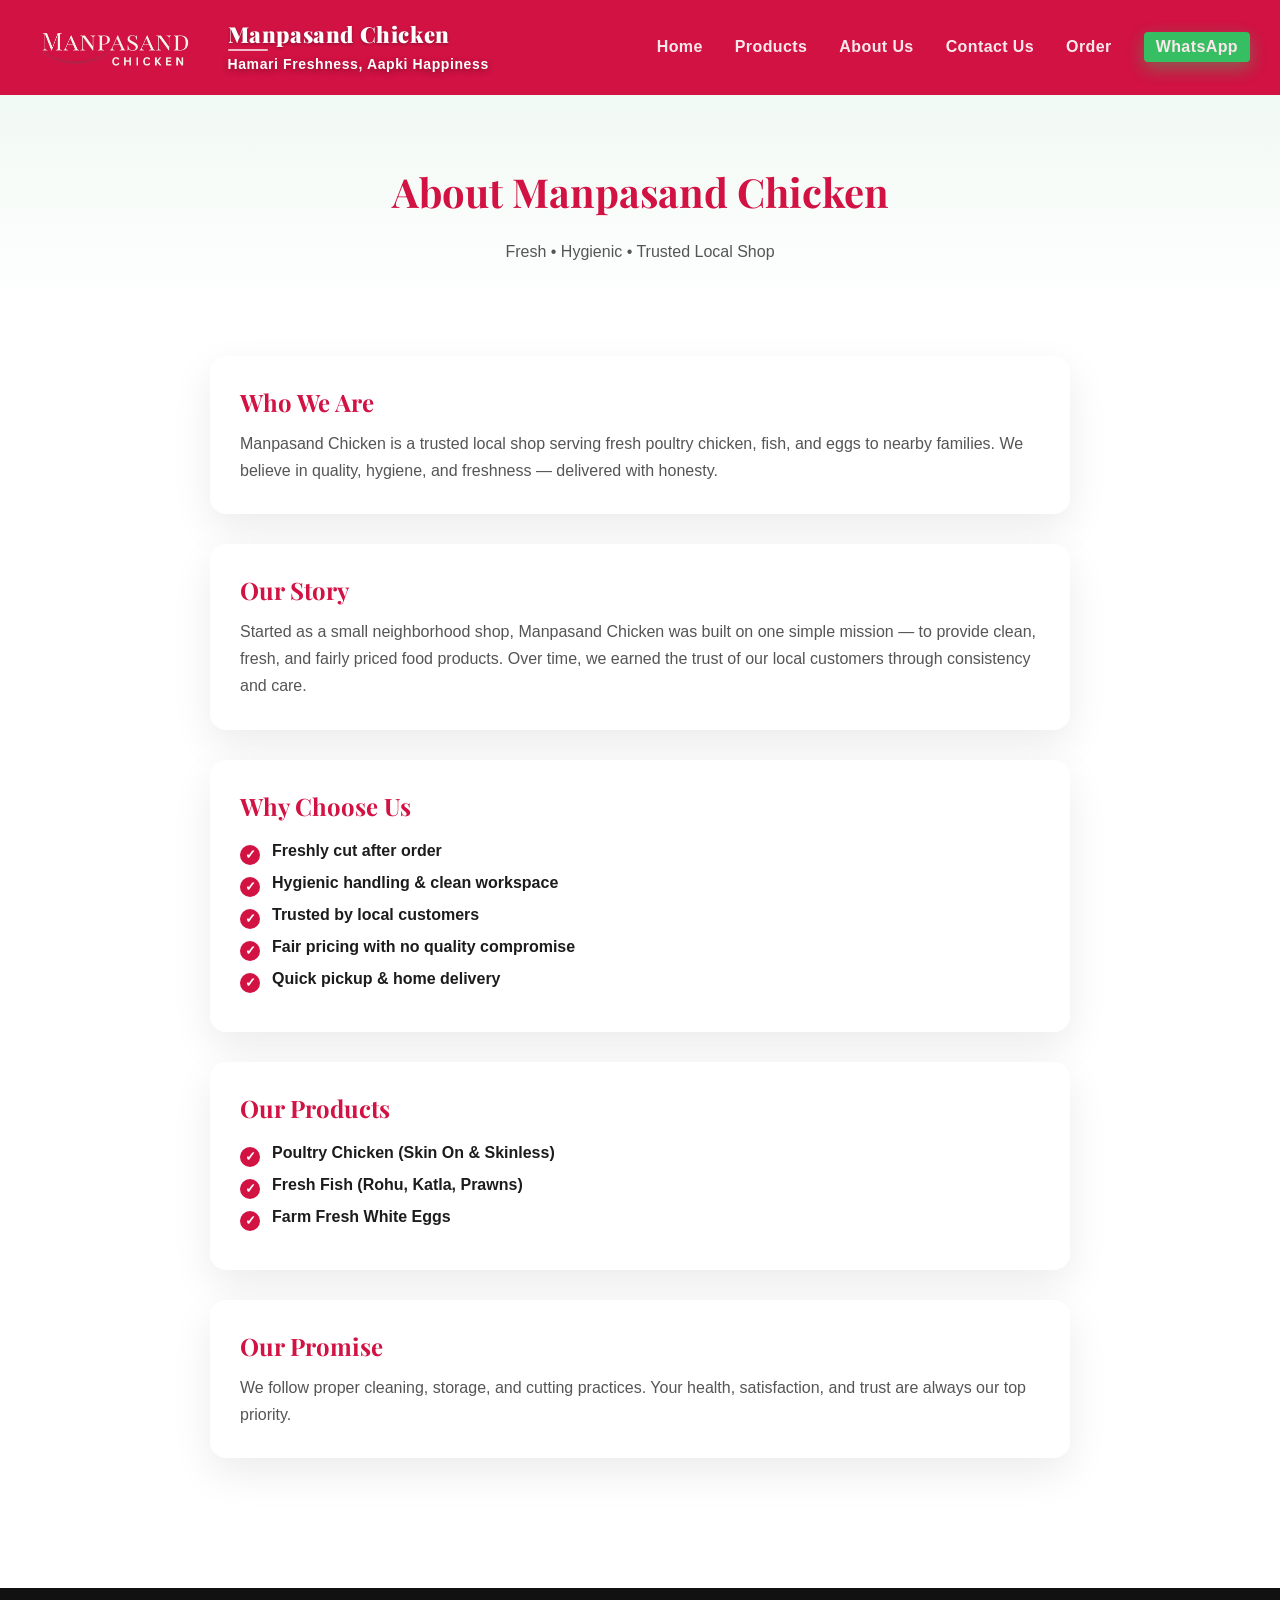
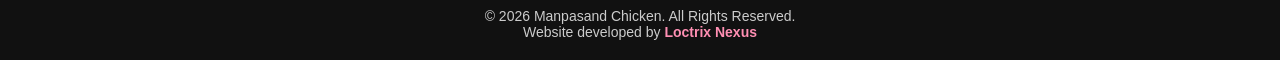
==== about.html @ be7163d0 "Add files via upload" ====
<!DOCTYPE html>
<html lang="en">

<head>
  <meta charset="UTF-8">
  <meta name="viewport" content="width=device-width, initial-scale=1.0">

  <title>About Us | Manpasand Chicken</title>

  <link rel="stylesheet" href="css/about.css">
  <link rel="stylesheet" href="css/style.css">

  <link href="https://fonts.googleapis.com/css2?family=Playfair+Display:wght@600;700;800;900&display=swap"
    rel="stylesheet">

</head>

<body>

  <!-- HEADER -->
  <!-- HEADER -->
  <header class="header">
    <div class="container header-flex">
      <div class="brand">
        <img src="images/logo.jpeg" alt="Manpasand Chicken Logo" class="brand-logo">
        <div class="brand-text">
          <span class="brand-name">Manpasand Chicken</span>
          <span class="brand-tagline">Hamari Freshness, Aapki Happiness</span>
        </div>
      </div>
      <div class="menu-toggle" id="menuToggle">
        ☰
      </div>

      <nav class="nav">
        <a href="index.html" class="nav-link active">Home</a>
        <a href="products.html" class="nav-link">Products</a>
        <a href="about.html" class="nav-link">About Us</a>
        <a href="contact.html" class="nav-link">Contact Us</a>

        <a href="order.html" class="nav-link">Order</a>
        <a href="https://wa.me/916200311600" target="_blank" class="whatsapp-btn">
          WhatsApp
        </a>
        
      </nav>
    </div>
  </header>

  <!-- HERO -->
  <section class="about-hero">
    <h1>About Manpasand Chicken</h1>
    <p>Fresh • Hygienic • Trusted Local Shop</p>
  </section>

  <!-- CONTENT -->
  <section class="about-content">

    <!-- WHO WE ARE -->
    <div class="about-card fade-up">
      <h2>Who We Are</h2>
      <p>
        Manpasand Chicken is a trusted local shop serving fresh poultry chicken,
        fish, and eggs to nearby families. We believe in quality, hygiene, and
        freshness — delivered with honesty.
      </p>
    </div>

    <!-- OUR STORY -->
    <div class="about-card fade-up delay-1">
      <h2>Our Story</h2>
      <p>
        Started as a small neighborhood shop, Manpasand Chicken was built on one
        simple mission — to provide clean, fresh, and fairly priced food products.
        Over time, we earned the trust of our local customers through consistency
        and care.
      </p>
    </div>

    <!-- WHY CHOOSE US -->
    <div class="about-card fade-up delay-2">
      <h2>Why Choose Us</h2>
      <ul>
        <li>Freshly cut after order</li>
        <li>Hygienic handling & clean workspace</li>
        <li>Trusted by local customers</li>
        <li>Fair pricing with no quality compromise</li>
        <li>Quick pickup & home delivery</li>
      </ul>
    </div>

    <!-- OUR PRODUCTS -->
    <div class="about-card fade-up delay-3">
      <h2>Our Products</h2>
      <ul>
        <li>Poultry Chicken (Skin On & Skinless)</li>
        <li>Fresh Fish (Rohu, Katla, Prawns)</li>
        <li>Farm Fresh White Eggs</li>
      </ul>
    </div>

    <!-- OUR PROMISE -->
    <div class="about-card fade-up delay-4">
      <h2>Our Promise</h2>
      <p>
        We follow proper cleaning, storage, and cutting practices.
        Your health, satisfaction, and trust are always our top priority.
      </p>
    </div>

  </section>

  <footer class="site-footer">
        © 2026 Manpasand Chicken. All Rights Reserved.

<p>Website developed by <strong>Loctrix Nexus</strong></p>
</footer>
  <script src="js/main.js"></script>
  <script src="https://translate.google.com/translate_a/element.js?cb=googleTranslateElementInit"></script>


</body>

</html>
---- css/about.css ----
* {
  margin: 0;
  padding: 0;
  box-sizing: border-box;
  font-family: 'Poppins', sans-serif;
}

body {
  font-family: Arial, sans-serif;
}

h1,
h2,
h3,
h4,
h5,
h6,
.section-title,
.brand-name {
  font-family: 'Playfair Display', serif;
}


/* HERO */
.about-hero {
  text-align: center;
  padding: 70px 20px 40px;
  background: linear-gradient(180deg, #f1f9f4, #ffffff);
}

.about-hero h1 {
  font-size: 40px;
  color: #D11243;
}

.about-hero p {
  margin-top: 10px;
  color: #555;
  font-size: 16px;
}

/* CONTENT */
.about-content {
  max-width: 900px;
  margin: auto;
  padding: 40px 20px 60px;
}

.about-card {
  background: #fff;
  padding: 30px;
  border-radius: 16px;
  box-shadow: 0 15px 40px rgba(0, 0, 0, 0.08);
  margin-bottom: 30px;
}

.about-card h2 {
  color: #D11243;
  margin-bottom: 12px;
}

.about-card p {
  color: #555;
  line-height: 1.7;
}

.about-card ul {
  list-style: none;
  /* remove default bullets */
  padding-left: 0;
  margin-top: 20px;
}

.about-card ul li {
  position: relative;
  padding-left: 32px;
  margin-bottom: 14px;
  font-size: 16px;
  font-weight: 600;
  color: #1c1c1c;
}


/* FOOTER */
.footer {
  text-align: center;
  padding: 30px 20px;
  background: #f1f9f4;
  color: #555;
}

/* ANIMATIONS */
.fade-up {
  opacity: 0;
  transform: translateY(40px);
  animation: fadeUp 0.8s ease forwards;
}

.delay-1 {
  animation-delay: 0.2s;
}

.delay-2 {
  animation-delay: 0.4s;
}

.delay-3 {
  animation-delay: 0.6s;
}

.delay-4 {
  animation-delay: 0.8s;
}

@keyframes fadeUp {
  to {
    opacity: 1;
    transform: translateY(0);
  }
}

/* MOBILE */
@media(max-width: 600px) {
  .about-hero h1 {
    font-size: 30px;
  }
}

.about-card ul li::before {
  content: "✓";
  position: absolute;
  left: 0;
  top: 3px;
  width: 20px;
  height: 20px;
  background: #D11243;
  color: #fff;
  border-radius: 50%;
  font-size: 13px;
  display: flex;
  align-items: center;
  justify-content: center;
}
---- css/style.css ----
/* =========================
   GLOBAL RESET
========================= */
* {
    margin: 0;
    padding: 0;
    box-sizing: border-box;
    font-family: Arial, sans-serif;
}

body {
    color: #1c1c1c;
    background: #fff;
    
    font-family: Arial, sans-serif;

}


.product-card.home-product:hover{
    transform: translateY(-15px) scale(1.02);
    box-shadow: 0 30px 70px rgba(0,0,0,0.18);
}



/* =========================
   CONTAINER
========================= */
.container {
    max-width: 1200px;
    margin: auto;
    padding: 0 30px;
}

/* =========================
   HEADER
========================= */
.header {
    background: #D11243;
    position: sticky;
    top: 0;
    z-index: 100;
}


.header .container{
    max-width:100%;
    margin:0;
    padding-left:15px;
    padding-right:30px;
}

h1, h2, h3, h4, h5, h6,
.section-title,
.brand-name {
    font-family: 'Playfair Display', serif;
}


.header-flex {
    display: flex;
    justify-content: space-between;
    align-items: center;
    flex-wrap: wrap;   /* ✅ ADD THIS */
    
     padding: 22px 20px;
}
body {
    overflow-x: hidden;
}




.nav a {
    color: #fff;
    margin-left: 20px;
    text-decoration: none;
     margin-left: 0;
}

.whatsapp-btn {
    background: #25d366;
    padding: 6px 12px;
    border-radius: 4px;
}
/* =========================
   NAVBAR SPACING IMPROVEMENT
========================= */

.nav {
    display: flex;
    align-items: center;
    gap: 32px; /* 👈 controls space between items */
}


/* =========================
   HERO SECTION
========================= */
.hero {
    position: relative;
    height: 85vh;
    background: url("../images/bg.jpeg") center/cover no-repeat;
    display: flex;
    justify-content: center;
    align-items: center;
    text-align: center;
    filter: contrast(1.05) saturate(1.05);
    
}

.hero-overlay {
    position: absolute;
    inset: 0;
    background: rgba(255,255,255,0.55);
}

.hero-content {
    position: relative;
    z-index: 2;
    display: flex;
    flex-direction: column;
    align-items: center;
    text-align: center;
    animation: fadeUp 1.2s ease;
}

/* HERO HEADING */
.hero h2 {
    font-size: 52px;
    font-weight: 900;
    color: #D11243;
    letter-spacing: 1px;
    margin-bottom: 10px;
    text-shadow:
        0 2px 6px rgba(255,255,255,0.6),
        0 4px 10px rgba(0,0,0,0.15);
    animation: heroFloat 4s ease-in-out infinite;
}

/* HERO ICON */
.icon-wrap {
    width: 100px;
    height: 100px;
    margin: 0 auto 18px;
    display: flex;
    align-items: center;
    justify-content: center;
    background: transparent;
}

.icon-wrap img {
    width: 60px;
    height: 60px;
    filter: brightness(0) saturate(100%);
    animation: iconPulse 3.2s ease-in-out infinite;
}

/* HERO SUBTITLE */
.hero-subtitle {
    font-size: 22px;
    font-weight: 600;
    color: #1f1f1f;
    max-width: 650px;
    margin: 0 auto 18px;
    line-height: 1.6;
    letter-spacing: 0.3px;
    animation: heroFloatSub 5s ease-in-out infinite;
}

.hero-subtitle::after {
    content: "";
    display: block;
    width: 80px;
    height: 3px;
    background: #D11243;
    margin: 14px auto 0;
    border-radius: 2px;
}

/* TRUST TEXT */
.hero-trust {
    font-size: 16px;
    font-weight: 500;
    color: #2a2a2a;
    margin-top: 12px;
    letter-spacing: 0.4px;
}

/* =========================
   ORDER NOW BUTTON
========================= */
.order-btn {
    position: relative;
    display: inline-block;
    padding: 14px 42px;
    background: #D11243;
    color: #fff;
    border-radius: 40px;
    font-size: 20px;
    font-weight: 600;
    text-decoration: none;
    cursor: pointer;
    overflow: hidden;

    animation:
        glowPulse 0.9s infinite,
        btnBreath 2.6s ease-in-out infinite;

    transition:
        background-color 0.08s ease,
        transform 0.08s ease,
        box-shadow 0.08s ease,
        opacity 0.08s ease;
}

/* Moving shine */
.order-btn::before {
    content: "";
    position: absolute;
    inset: -40%;
    background: radial-gradient(
        circle,
        rgba(255,255,255,0.35) 0%,
        transparent 60%
    );
    opacity: 0.6;
    animation: btnShine 3.5s linear infinite;
    pointer-events: none;
}

.order-btn:hover {
    background-color: #B20E38;
    opacity: 0.92;
    transform: translateY(-2px);
    box-shadow: 0 10px 25px rgba(15,124,61,0.45);
}

.order-btn:active {
    transform: scale(0.95);
}

/* =========================
   SECTIONS
========================= */
.section {
    padding: 70px 0;
    text-align: center;
}

.light-bg {
    background: #f6f6f6;
}



/* =========================
   GRID
========================= */
.grid-3 {
    display: grid;
    grid-template-columns: repeat(3, 1fr);
    gap: 40px;
}



/* =========================
   BUTTONS
========================= */
.btn,
.c-btn {
    background: #D11243;
    color: #fff;
    padding: 10px 22px;
    border-radius: 6px;
    border: none;
    cursor: pointer;
    font-weight: 600;
    transition: 0.15s;
    text-decoration: none;
}

.btn.big {
    padding: 14px 35px;
}

.btn:hover,
.c-btn:hover {
    background: #B20E38;
    transform: translateY(-2px);
}

.btn:active,
.c-btn:active {
    transform: scale(0.95);
}

/* =========================
   FOOTER
========================= */
footer {
    background: #f1f1f1;
    padding: 15px;
    text-align: center;
    font-size: 14px;
}

/* =========================
   ANIMATIONS
========================= */
@keyframes glowPulse {
    0%   { box-shadow: 0 0 0 rgba(15,124,61,0.4); }
    50%  { box-shadow: 0 0 18px rgba(15,124,61,0.6); }
    100% { box-shadow: 0 0 0 rgba(15,124,61,0.4); }
}

@keyframes btnBreath {
    0%, 100% { transform: scale(1); }
    50% { transform: scale(1.04); }
}

@keyframes btnShine {
    0%   { transform: translate(-30%, -30%) rotate(0deg); }
    50%  { transform: translate(30%, 30%) rotate(180deg); }
    100% { transform: translate(-30%, -30%) rotate(360deg); }
}

@keyframes fadeUp {
    from { opacity: 0; transform: translateY(30px); }
    to   { opacity: 1; transform: translateY(0); }
}

@keyframes heroFloat {
    0%, 100% { transform: translateY(0); }
    50% { transform: translateY(-6px); }
}

@keyframes heroFloatSub {
    0%, 100% { transform: translateY(0); }
    50% { transform: translateY(-4px); }
}

@keyframes iconPulse {
    0%, 100% { transform: scale(1); }
    50% { transform: scale(1.12); }
}

/* =========================
   MOBILE
========================= */
@media (max-width: 900px) {
    .grid-3 {
        grid-template-columns: 1fr;
    }

    .hero h2 {
        font-size: 36px;
    }

    .hero-subtitle {
        font-size: 18px;
    }
}

/* FIX: Product card layout spacing */
.product-card {
    display: flex;
    flex-direction: column;
    justify-content: space-between;
    min-height: 210px;
}

.product-card h3 {
    margin-bottom: 6px;
}

.product-card p {
    margin-bottom: 14px;
}

.product-card .btn {
    margin-top: auto;
    align-self: center;
}



/* =========================
   CONTACT SECTION (FINAL CLEAN)
========================= */

.contact-section {
    padding-bottom: 80px;
}

.contact-card {
    max-width: 520px;
    margin: 0 auto;
    background: #ffffff;
    padding: 42px 30px;
    border-radius: 18px;
    box-shadow: 0 20px 45px rgba(0,0,0,0.12);
    text-align: center;
    animation: fadeUp 1s ease;
}

/* Title inside card */
.contact-name {
    font-size: 22px;
    font-weight: 900;
    color: #D11243;
    margin-bottom: 20px;
}

/* Rows */
.contact-row {
    font-size: 16px;
    margin-bottom: 14px;
    color: #1c1c1c;
}

.contact-row span {
    font-weight: 700;
    color: #D11243;
}

/* WhatsApp button spacing */
.contact-card .btn.big {
    margin: 24px auto 12px;
    display: inline-block;
}

/* Small page link */
.contact-link {
    display: inline-block;
    margin-top: 10px;
    font-size: 14px;
    font-weight: 600;
    color: #D11243;
    text-decoration: none;
    transition: 0.25s ease;
}

.contact-link:hover {
    text-decoration: underline;
    opacity: 0.85;
}



/* Fallback safety spacing */
section p {
    line-height: 3;
}       



/* Navbar slide-in animation */
.header {
    animation: navbarSlideDown 0.8s ease;
}

@keyframes navbarSlideDown {
    from {
        transform: translateY(-100%);
    }
    to {
        transform: translateY(0);
    }
}

/* Logo enhancement */
/* Logo enhancement - Premium Glow */
.logo {
    font-size: 24px;
    font-weight: 900;
    letter-spacing: 0.6px;
    animation: logoGlow 3s infinite;
}

@keyframes logoGlow {
    0% {
        text-shadow: 0 0 0 rgba(255,255,255,0.4);
    }
    50% {
        text-shadow: 0 0 14px rgba(255,255,255,0.9);
    }
    100% {
        text-shadow: 0 0 0 rgba(255,255,255,0.4);
    }
}

/* =========================
   MOBILE LOGO RESPONSIVE
========================= */


@media (max-width: 600px) {
    .brand-tagline {
        display: none;
    }

    .brand-logo {
        width: 40px;
        height: 40px;
    }
}

.brand-logo {
    height: 50px;
    width: auto;
    object-fit: contain;
    
}     
/* Navbar links styling */
.nav a {
    color: #fff;
    text-decoration: none;
    font-weight: 700;
    letter-spacing: 0.4px;
    position: relative;
    opacity: 0.9;
    transition: transform 0.25s ease, opacity 0.25s ease;
}


/* Underline hover animation */
.nav a::after {
    content: "";
    position: absolute;
    left: 0;
    bottom: -6px;
    width: 0%;
    height: 3px;
    background: #ffffff;
    border-radius: 2px;
    transition: width 0.3s ease;
}

.nav a:hover::after {
    width: 100%;
}

.nav a:hover {
    transform: translateY(-2px);
    opacity: 0.95;
}

/* WhatsApp button pulse */
.whatsapp-btn {
    font-weight: 700;
    box-shadow: 0 6px 18px rgba(37,211,102,0.45);
    animation: whatsappPulse 2.6s infinite;
}

@keyframes whatsappPulse {
    0% {
        box-shadow: 0 0 0 rgba(37,211,102,0.4);
    }
    50% {
        box-shadow: 0 0 20px rgba(37,211,102,0.7);
    }
    100% {
        box-shadow: 0 0 0 rgba(37,211,102,0.4);
    }
}




/* =========================
   HOME PRODUCT CARDS UPGRADE
========================= */

.home-product {
    padding: 0;
    overflow: hidden;
    text-align: center;
}

.home-product h3 {
    margin-top: 18px;
    font-size: 20px;
    font-weight: 900;
    color: #D11243;
}

.home-product p {
    margin: 8px 0 18px;
    font-weight: 600;
}

/* Image on top */
.product-img {
    position: relative;
    height: 180px;
    overflow: hidden;
}

.product-img img {
    width: 100%;
    height: 100%;
    object-fit: cover;
    transition: transform 0.6s ease;
}

.home-product:hover img {
    transform: scale(1.08);
}

/* Badge */
.tag {
    position: absolute;
    top: 12px;
    left: 12px;
    background: #D11243;
    color: #fff;
    padding: 4px 10px;
    font-size: 12px;
    font-weight: 700;
    border-radius: 12px;
}

.tag.blue { background: #0f5fc7; }
.tag.yellow { background: #f4b400; color: #000; }

/* Keep button aligned */
.home-product .btn {
    margin-bottom: 22px;
}


/* =========================
   BRAND LOGO + TAGLINE
========================= */

.brand {
    display: flex;
    align-items: center;
    gap: 12px;
}



.brand-text {
    display: flex;
    flex-direction: column;
    line-height: 1.1;
}

.brand-name {
    color: #ffffff;
    font-size: 22px;
    font-weight: 900;
    letter-spacing: 0.6px;

    text-shadow: 0 1px 3px rgba(0,0,0,0.35);
}


.brand-name {
    position: relative;
    padding-bottom: 2px;
}

.brand-name::after {
    content: "";
    display: block;
    width: 40px;
    height: 2px;
    background: rgba(255,255,255,0.7);
    margin-top: 3px;
    border-radius: 2px;
}


.brand-tagline {
    font-size: 14px;                 /* bigger */
    font-weight: 800;               /* bold */
    color: #ffffff;                 /* full white */
    margin-top: 4px;
    letter-spacing: 0.6px;
    text-transform: capitalize;
    text-shadow: 0 2px 6px rgba(0,0,0,0.35); /* visibility boost */
}



/* =========================
   HOMEPAGE SECTION HEADINGS
========================= */

.section-title {
    font-family: 'Playfair Display', serif;
    text-align: center;
    font-size: 36px;
    font-weight: 900;
    color: #D11243;              /* theme color */
    margin-bottom: 55px;
    position: relative;
    letter-spacing: 0.5px;
}

/* underline style (like your screenshot) */
.section-title::after {
    content: "";
    display: block;
    width: 90px;
    height: 4px;
    background: #D11243;
    margin: 14px auto 0;
    border-radius: 4px;
}

/* =========================
   WHY CHOOSE US –
========================= */

/* Section spacing balance */
.section.why-choose {
    padding-top: 80px;
    padding-bottom: 80px;
}

/* Cards layout polish */
.section.why-choose .info-card {
    padding: 40px 28px;
    border-radius: 16px;
    border: 1px solid rgba(0,0,0,0.08);
    background: linear-gradient(
        180deg,
        #ffffff 0%,
        #fafafa 100%
    );
    text-align: center;
}

/* Icon styling */
.section.why-choose .icon-wrap {
    width: 90px;
    height: 90px;
    margin: 0 auto 18px;
    border-radius: 50%;
    background: rgba(15,124,61,0.08);
    display: flex;
    align-items: center;
    justify-content: center;
}

.section.why-choose .icon-wrap img {
    width: 48px;
    height: 48px;
    filter: brightness(0) saturate(100%);
}

/* Card heading */
.section.why-choose h3 {
    font-size: 20px;
    font-weight: 900;
    color: #D11243;
    margin-bottom: 10px;
    letter-spacing: 0.4px;
}

/* Card text */
.section.why-choose p {
    font-size: 15px;
    font-weight: 600;
    color: #444;
    line-height: 1.6;
    max-width: 260px;
    margin: 0 auto;
}

/* Hover effect – premium */
.section.why-choose .info-card:hover {
    transform: translateY(-12px);
    box-shadow: 0 20px 45px rgba(15,124,61,0.18);
}

/* Mobile balance */
@media (max-width: 900px) {
    .section.why-choose .info-card {
        padding: 34px 22px;
    }

    .section.why-choose h3 {
        font-size: 18px;
    }
}


/* =========================
   MOBILE NAVBAR (HAMBURGER)
========================= */

.menu-toggle {
    display: none;
    font-size: 26px;
    color: #fff;
    cursor: pointer;
}

/* Mobile view */
@media (max-width: 900px) {

    .menu-toggle {
        display: block;
        transition: 0.25s;
        cursor: pointer;
       
       /* 👈 push it little inside */


    }

    .menu-toggle:hover{
        transform: scale(1.1);
        color: #ffe6e6;
    }

    .nav {
        position: absolute;
        top:100%;
        left: 0;
        width: 100%;
        flex-direction: column;
        align-items: flex-start;
        background: #D11243;
       margin-top: 5px;
        padding: 15px;
        display: none; /* hidden by default */
    }

    .nav.active {
        display: flex;
    }

    .nav a {
        width: 100%;
        padding: 10px 0;
        font-size: 16px;
    }

    .whatsapp-btn {
        display: inline-block;
        width: auto;
        padding: 8px 16px;
        border-radius: 6px;
      
    }
}


@media (max-width: 900px) {
    .grid-3 {
        grid-template-columns: 1fr;
    }
}
@media (max-width: 600px) {

    h1, h2 {
        font-size: 28px;
    }

    h3 {
        font-size: 20px;
    }

    p {
        font-size: 15px;
        line-height: 1.6;
    }
}
@media (max-width: 600px) {

    .btn {
        width: 100%;
        padding: 14px;
        font-size: 16px;
    }

    .order-btn {
        width: auto;          /* override full width */
        padding: 10px 24px;
        font-size: 15px;
    }
}


/* =========================
   HOW TO ORDER PREMIUM
========================= */

.how-order {
    background: linear-gradient(to bottom, #ffffff, #f7fbf9);
}

.how-grid {
    display: grid;
    grid-template-columns: repeat(3, 1fr);
    gap: 40px;
    margin-top: 40px;
}

.how-card {
    background: #ffffff;
    padding: 40px 30px;
    border-radius: 18px;
    box-shadow: 0 15px 40px rgba(0,0,0,0.08);
    text-align: center;
    transition: 0.35s ease;
    position: relative;
}

.how-card:hover {
    transform: translateY(-12px);
    box-shadow: 0 25px 60px rgba(15,124,61,0.18);
}

/* Step circle */
.step-circle {
    width: 60px;
    height: 60px;
    background: #D11243;
    color: #fff;
    font-size: 22px;
    font-weight: 800;
    border-radius: 50%;
    display: flex;
    align-items: center;
    justify-content: center;
    margin: 0 auto 18px;
    box-shadow: 0 8px 25px rgba(15,124,61,0.4);
}

.how-card h3 {
    font-size: 20px;
    font-weight: 900;
    color: #D11243;
    margin-bottom: 10px;
}

.how-card p {
    font-size: 15px;
    color: #555;
    line-height: 1.6;
}

/* Mobile */
@media (max-width: 900px) {
    .how-grid {
        grid-template-columns: 1fr;
    }
}

@keyframes whatsappGlow {
    from {
        text-shadow:
            0 0 5px #ffffff,
            0 0 10px #25d366,
            0 0 20px #25d366;
    }
    to {
        text-shadow:
            0 0 10px #ffffff,
            0 0 20px #25d366,
            0 0 40px #25d366,
            0 0 60px #25d366;
    }
}

/* =========================
   MOBILE NAVBAR FIX ONLY
========================= */

/* =========================
   MOBILE NAVBAR CLEAN FIX
========================= */

@media (max-width:768px){

/* Reduce navbar height */
.header-flex{
padding:10px 14px;
align-items:center;
flex-wrap:nowrap;
}

/* Keep logo + text aligned */
.brand{
display:flex;
align-items:center;
gap:8px;
}

/* Logo medium size */
.brand-logo{
height:36px;
width:auto;
}

/* Shop name */
.brand-name{
font-size:16px;
font-weight:800;
line-height:1.1;
}

/* Tagline below */
.brand-tagline{
font-size:10px;
line-height:1.2;
max-width:120px;
}

/* Toggle icon */
.menu-toggle{
font-size:24px;
cursor:pointer;
transition:0.3s;
}

/* Hover effect */
.menu-toggle:hover{
transform:scale(1.15);
color:#ffdede;
}

/* Menu dropdown width */
.nav{
position:absolute;
top:100%;
right:10px;
width:220px;
background:#D11243;
border-radius:8px;
padding:15px;
display:none;
flex-direction:column;
gap:12px;
box-shadow:0 8px 20px rgba(0,0,0,0.2);
}
.whatsapp-btn{
    display: none;
}
/* Toggle active */
.nav.active{
display:flex;
}

/* Menu links */
.nav a{
padding:6px 0;
font-size:16px;

}

/* WhatsApp button block not full width */


#google_translate_element{
display:none;
}

.language-switch{
color:#fff;
font-weight:600;
cursor:pointer;
margin-left:12px;
}

.language-switch span:hover{
text-decoration:underline;
}

}

.site-footer  {
text-align:center;
padding:20px;
background:#111;
color:#ccc;
font-size:14px;
margin-top:40px;
cursor:pointer;
}

.site-footer strong{
color:#ff8fb3;
}

/* 
.language-switch span{
cursor:pointer;
transition:0.2s;
}

.language-switch span:hover{
text-decoration: underline;
color:#fff;
}

/* Hide Google translate top bar only */
.goog-te-banner-frame.skiptranslate {
display: none !important;
}

/* Prevent page shifting */
body {
top: 0px !important;
} */

.goog-te-banner-frame.skiptranslate{display:none!important;}
body{top:0!important;}
.goog-logo-link{display:none!important;}
.goog-te-gadget span{display:none!important;}
.goog-te-combo{display:none!important;}
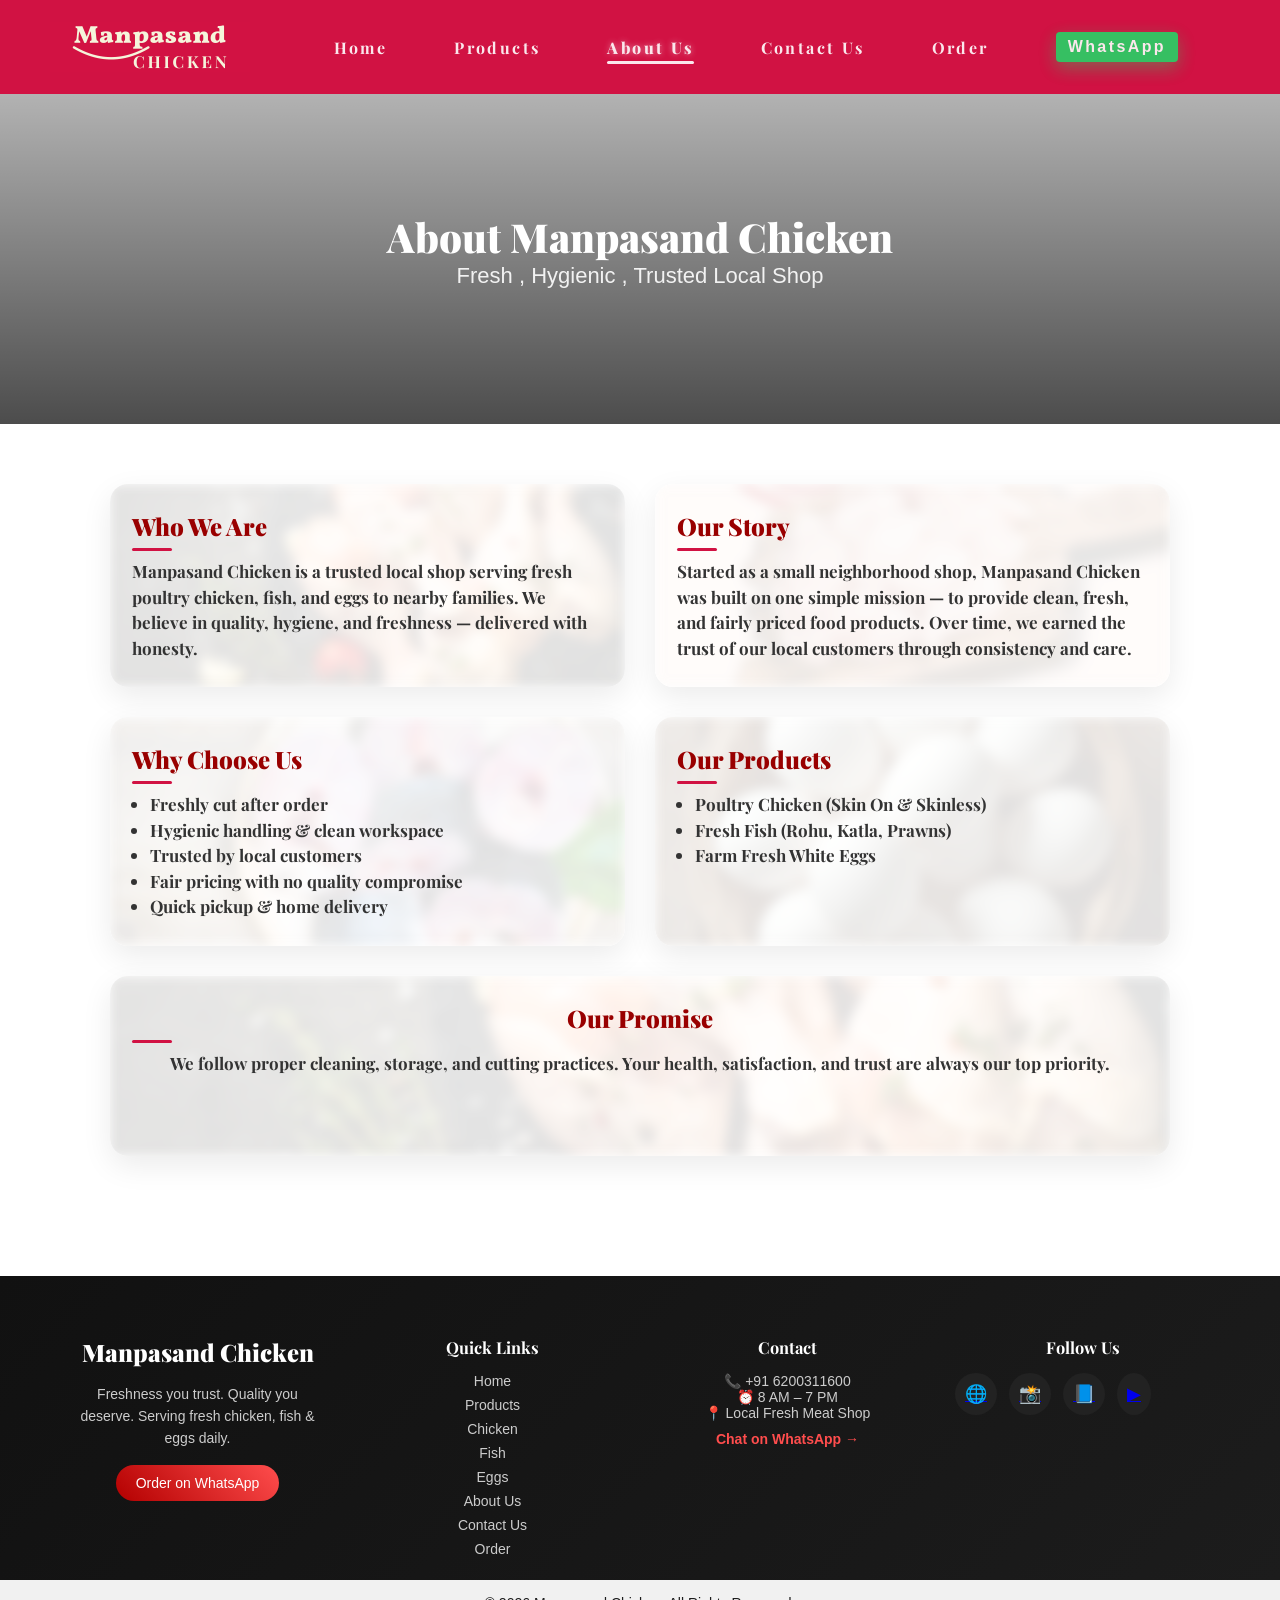
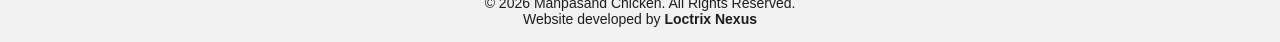
==== commit f44b3dfe: "Add files via upload" ====
--- a/about.html
+++ b/about.html
@@ -20,37 +20,33 @@
   <!-- HEADER -->
   <!-- HEADER -->
   <header class="header">
-    <div class="container header-flex">
-      <div class="brand">
-        <img src="images/logo.jpeg" alt="Manpasand Chicken Logo" class="brand-logo">
-        <div class="brand-text">
-          <span class="brand-name">Manpasand Chicken</span>
-          <span class="brand-tagline">Hamari Freshness, Aapki Happiness</span>
+        <div class="container header-flex">
+            <div class="brand">
+                <img src="images/logo.jpeg" alt="Manpasand Chicken Logo" class="brand-logo">
+             
+            </div>
+            <div class="menu-toggle" id="menuToggle">
+                ☰
+            </div>
+
+            <nav class="nav">
+                <a href="index.html" class="nav-link ">Home</a>
+                <a href="products.html" class="nav-link">Products</a>
+                <a href="about.html" class="nav-link active">About Us</a>
+                <a href="contact.html" class="nav-link">Contact Us</a>
+
+                <a href="order.html" class="nav-link">Order</a>
+                <a href="https://wa.me/916200311600" target="_blank" class="whatsapp-btn">
+                    WhatsApp
+                </a>
+            </nav>
         </div>
-      </div>
-      <div class="menu-toggle" id="menuToggle">
-        ☰
-      </div>
-
-      <nav class="nav">
-        <a href="index.html" class="nav-link active">Home</a>
-        <a href="products.html" class="nav-link">Products</a>
-        <a href="about.html" class="nav-link">About Us</a>
-        <a href="contact.html" class="nav-link">Contact Us</a>
-
-        <a href="order.html" class="nav-link">Order</a>
-        <a href="https://wa.me/916200311600" target="_blank" class="whatsapp-btn">
-          WhatsApp
-        </a>
-        
-      </nav>
-    </div>
-  </header>
+    </header>
 
   <!-- HERO -->
   <section class="about-hero">
     <h1>About Manpasand Chicken</h1>
-    <p>Fresh • Hygienic • Trusted Local Shop</p>
+    <p>Fresh , Hygienic , Trusted Local Shop</p>
   </section>
 
   <!-- CONTENT -->
@@ -110,7 +106,67 @@
 
   </section>
 
-  <footer class="site-footer">
+  <footer class="premium-footer">
+
+    <div class="footer-container">
+
+        <!-- BRAND -->
+        <div class="footer-col">
+            <h2 class="footer-logo">Manpasand Chicken</h2>
+            <p class="footer-desc">
+                Freshness you trust. Quality you deserve.
+                Serving fresh chicken, fish & eggs daily.
+            </p>
+
+            <a href="https://wa.me/916200311600" target="_blank" class="footer-whatsapp">
+                Order on WhatsApp
+            </a>
+        </div>
+
+        <!-- QUICK LINKS -->
+        <div class="footer-col">
+            <h3>Quick Links</h3>
+            <ul>
+                <li><a href="index.html">Home</a></li>
+                <li><a href="products.html">Products</a></li>
+                <li><a href="chicken.html">Chicken</a></li>
+                <li><a href="fish.html">Fish</a></li>
+                <li><a href="eggs.html">Eggs</a></li>
+                <li><a href="about.html">About Us</a></li>
+                <li><a href="contact.html">Contact Us</a></li>
+                <li><a href="order.html">Order</a></li>
+            </ul>
+        </div>
+
+        <!-- CONTACT INFO -->
+        <div class="footer-col">
+            <h3>Contact</h3>
+            <p>📞 +91 6200311600</p>
+            <p>⏰ 8 AM – 7 PM</p>
+            <p>📍 Local Fresh Meat Shop</p>
+
+            <a href="https://wa.me/916200311600" class="footer-link">
+                Chat on WhatsApp →
+            </a>
+        </div>
+
+        <!-- SOCIAL -->
+        <div class="footer-col">
+            <h3>Follow Us</h3>
+
+            <div class="social-icons">
+                <a href="#">🌐</a>
+                <a href="#">📸</a>
+                <a href="#">📘</a>
+                <a href="#">▶</a>
+            </div>
+
+          
+        </div>
+
+    </div>
+</footer>
+   <footer class="site-footer">
         © 2026 Manpasand Chicken. All Rights Reserved.
 
 <p>Website developed by <strong>Loctrix Nexus</strong></p>
--- a/css/about.css
+++ b/css/about.css
@@ -1,143 +1,328 @@
-* {
-  margin: 0;
-  padding: 0;
-  box-sizing: border-box;
-  font-family: 'Poppins', sans-serif;
-}
-
-body {
-  font-family: Arial, sans-serif;
-}
-
-h1,
-h2,
-h3,
-h4,
-h5,
-h6,
-.section-title,
-.brand-name {
-  font-family: 'Playfair Display', serif;
-}
-
-
-/* HERO */
+/* =========================
+   ABOUT HERO (PREMIUM)
+========================= */
 .about-hero {
-  text-align: center;
-  padding: 70px 20px 40px;
-  background: linear-gradient(180deg, #f1f9f4, #ffffff);
-}
-
+    position: relative;
+    height: 330px;
+    background: url("../images/chicken3.jpg") center/cover no-repeat;
+    display: flex;
+    flex-direction: column;
+    justify-content: center;
+    align-items: center;
+
+    color: white;
+    text-align: center;
+    overflow: hidden;
+}
+
+/* dark overlay */
+.about-hero::before {
+    content: "";
+    position: absolute;
+    inset: 0;
+    background: linear-gradient(rgba(0,0,0,0.3), rgba(0,0,0,0.70));
+}
+
+/* content */
 .about-hero h1 {
-  font-size: 40px;
-  color: #D11243;
+    position: relative;
+    font-size: 40px;
+    font-weight: 900;
+    font-family: 'Playfair Display', serif;
+    animation: fadeUp 1s ease;
 }
 
 .about-hero p {
-  margin-top: 10px;
-  color: #555;
-  font-size: 16px;
-}
-
-/* CONTENT */
+    position: relative;
+    margin-top: -20px;
+    font-size: 22px;
+    opacity: 0.9;
+}
+
+/* =========================
+   CONTENT SECTION
+========================= */
 .about-content {
-  max-width: 900px;
-  margin: auto;
-  padding: 40px 20px 60px;
-}
-
+    max-width: 1100px;
+    margin: auto;
+    padding: 60px 20px;
+
+    display: grid;
+    grid-template-columns: repeat(2, 1fr);
+    gap: 30px;
+}
+
+/* =========================
+   CARD (LUXURY STYLE)
+========================= */
 .about-card {
-  background: #fff;
-  padding: 30px;
-  border-radius: 16px;
-  box-shadow: 0 15px 40px rgba(0, 0, 0, 0.08);
-  margin-bottom: 30px;
-}
-
+    position: relative;
+    padding: 30px;
+    border-radius: 20px;
+
+    background: rgba(255,255,255,0.8);
+    backdrop-filter: blur(12px);
+
+    box-shadow: 0 15px 40px rgba(0,0,0,0.08);
+    transition: 0.4s ease;
+
+    overflow: hidden;
+}
+
+/* background image glow */
+.about-card::before {
+    content: "";
+    position: absolute;
+    inset: 0;
+    background-size: cover;
+    background-position: center;
+    opacity: 0.12;
+    filter: blur(6px);
+}
+
+/* assign different images */
+.about-card:nth-child(1)::before {
+    background-image: url("../images/chicken.jpg");
+}
+.about-card:nth-child(2)::before {
+    background-image: url("../images/bg.jpeg");
+}
+.about-card:nth-child(3)::before {
+    background-image: url("../images/fish.jpg");
+}
+.about-card:nth-child(4)::before {
+    background-image: url("../images/egg.jpg");
+}
+.about-card:nth-child(5)::before {
+    background-image: url("../images/chicken.jpg");
+}
+
+/* keep content above */
+.about-card * {
+    position: relative;
+    z-index: 2;
+}
+
+/* hover effect */
+.about-card:hover {
+    transform: translateY(-10px) scale(1.02);
+    box-shadow: 0 25px 60px rgba(0,0,0,0.2);
+}
+
+/* =========================
+   TEXT
+========================= */
 .about-card h2 {
-  color: #D11243;
-  margin-bottom: 12px;
-}
-
-.about-card p {
-  color: #555;
-  line-height: 1.7;
+    font-family: 'Playfair Display', serif;
+    font-size: 24px;
+    font-weight: 900;
+    color: #990000;
+    margin-bottom: 10px;
+}
+
+.about-card p,
+.about-card li {
+    font-size: 17px;
+    color: #333;
+    line-height: 1.5;
+    font-weight: bold;
+    font-family: 'Playfair Display', serif;
 }
 
 .about-card ul {
-  list-style: none;
-  /* remove default bullets */
-  padding-left: 0;
-  margin-top: 20px;
-}
-
-.about-card ul li {
-  position: relative;
-  padding-left: 32px;
-  margin-bottom: 14px;
-  font-size: 16px;
-  font-weight: 600;
-  color: #1c1c1c;
-}
-
-
-/* FOOTER */
-.footer {
-  text-align: center;
-  padding: 30px 20px;
-  background: #f1f9f4;
-  color: #555;
-}
-
-/* ANIMATIONS */
+    padding-left: 18px;
+}
+
+/* =========================
+   ANIMATIONS
+========================= */
 .fade-up {
-  opacity: 0;
-  transform: translateY(40px);
-  animation: fadeUp 0.8s ease forwards;
-}
-
-.delay-1 {
-  animation-delay: 0.2s;
-}
-
-.delay-2 {
-  animation-delay: 0.4s;
-}
-
-.delay-3 {
-  animation-delay: 0.6s;
-}
-
-.delay-4 {
-  animation-delay: 0.8s;
-}
+    opacity: 0;
+    transform: translateY(30px);
+    animation: fadeUp 0.8s ease forwards;
+}
+
+.delay-1 { animation-delay: 0.2s; }
+.delay-2 { animation-delay: 0.4s; }
+.delay-3 { animation-delay: 0.6s; }
+.delay-4 { animation-delay: 0.8s; }
 
 @keyframes fadeUp {
-  to {
-    opacity: 1;
-    transform: translateY(0);
-  }
-}
-
-/* MOBILE */
-@media(max-width: 600px) {
-  .about-hero h1 {
-    font-size: 30px;
-  }
-}
-
-.about-card ul li::before {
-  content: "✓";
-  position: absolute;
-  left: 0;
-  top: 3px;
-  width: 20px;
-  height: 20px;
-  background: #D11243;
-  color: #fff;
-  border-radius: 50%;
-  font-size: 13px;
-  display: flex;
-  align-items: center;
-  justify-content: center;
-}+    to {
+        opacity: 1;
+        transform: translateY(0);
+    }
+}
+
+/* =========================
+   MOBILE
+========================= */
+@media (max-width: 768px) {
+
+    .about-content {
+        grid-template-columns: 1fr;
+        gap: 20px;
+    }
+
+    .about-hero {
+        height: 240px;
+    }
+
+    .about-hero h1 {
+        font-size: 28px;
+    }
+
+    .about-card {
+        padding: 20px;
+    }
+
+
+    .about-hero p {
+    position: relative;
+    margin-top: 8px;
+    font-size: 22px;
+    opacity: 0.9;
+}
+}
+
+/* =========================
+   GRID (SAFE + CLEAN)
+========================= */
+.about-content {
+    max-width: 1100px;
+    margin: auto;
+    padding: 60px 20px;
+
+    display: grid;
+    grid-template-columns: repeat(2, 1fr);
+    gap: 30px;
+}
+
+/* =========================
+   CARD DESIGN (PREMIUM)
+========================= */
+.about-card {
+    position: relative;
+    padding: 26px 22px;
+    border-radius: 18px;
+
+    background: rgba(255,255,255,0.9);
+    backdrop-filter: blur(10px);
+
+    box-shadow: 0 10px 30px rgba(0,0,0,0.08);
+    transition: all 0.35s ease;
+
+    min-height: 180px;
+
+    /* 👇 IMPORTANT: NO animation here */
+}
+
+/* hover effect */
+.about-card:hover {
+    transform: translateY(-8px) scale(1.02);
+    box-shadow: 0 25px 60px rgba(0,0,0,0.18);
+}
+
+/* =========================
+   TEXT STYLE (LUXURY)
+========================= */
+.about-card h2 {
+    font-family: 'Playfair Display', serif;
+    font-size: 24px;
+    font-weight: 900;
+
+    color: #990000;
+    margin-bottom: 8px;
+}
+
+/* underline */
+.about-card h2::after {
+    content: "";
+    display: block;
+    width: 40px;
+    height: 3px;
+    background: #D11243;
+    margin-top: 6px;
+    border-radius: 3px;
+}
+
+/* text */
+.about-card p,
+.about-card li {
+    font-size: 17px;
+    color: #333;
+    line-height: 1.5;
+}
+
+/* list */
+.about-card ul {
+    padding-left: 18px;
+}
+
+/* =========================
+   SAFE ANIMATION (FIXED)
+========================= */
+.fade-up {
+    opacity: 0;
+    transform: translateY(30px);
+    animation: fadeUpSafe 0.8s ease forwards;
+}
+
+.delay-1 { animation-delay: 0.2s; }
+.delay-2 { animation-delay: 0.4s; }
+.delay-3 { animation-delay: 0.6s; }
+.delay-4 { animation-delay: 0.8s; }
+
+@keyframes fadeUpSafe {
+    to {
+        opacity: 1;
+        transform: translateY(0);
+    }
+}
+
+/* =========================
+   SUBTLE FLOAT (SAFE)
+========================= */
+.about-card.float {
+    animation: floatSoft 5s ease-in-out infinite;
+}
+
+@keyframes floatSoft {
+    0%,100% { transform: translateY(0); }
+    50% { transform: translateY(-5px); }
+}
+
+/* =========================
+   LAST CARD FIX
+========================= */
+.about-card:last-child {
+    grid-column: span 2;
+    text-align: center;
+}
+
+/* =========================
+   MOBILE
+========================= */
+@media (max-width: 768px) {
+
+    .about-content {
+        grid-template-columns: 1fr;
+    }
+
+    .about-card:last-child {
+        grid-column: span 1;
+    }
+
+    .about-card h2 {
+        font-size: 20px;
+    }
+
+    .about-card p,
+    .about-card li {
+        font-size: 17px;
+    }
+}
+
+
+
+
--- a/css/style.css
+++ b/css/style.css
@@ -11,15 +11,14 @@
 body {
     color: #1c1c1c;
     background: #fff;
-    
+
     font-family: Arial, sans-serif;
 
 }
 
-
-.product-card.home-product:hover{
+.product-card.home-product:hover {
     transform: translateY(-15px) scale(1.02);
-    box-shadow: 0 30px 70px rgba(0,0,0,0.18);
+    box-shadow: 0 30px 70px rgba(0, 0, 0, 0.18);
 }
 
 
@@ -44,14 +43,19 @@
 }
 
 
-.header .container{
-    max-width:100%;
-    margin:0;
-    padding-left:15px;
-    padding-right:30px;
-}
-
-h1, h2, h3, h4, h5, h6,
+.header .container {
+    max-width: 100%;
+    margin: 0;
+    padding-left: 50px;
+    padding-right: 102px;
+}
+
+h1,
+h2,
+h3,
+h4,
+h5,
+h6,
 .section-title,
 .brand-name {
     font-family: 'Playfair Display', serif;
@@ -62,10 +66,12 @@
     display: flex;
     justify-content: space-between;
     align-items: center;
-    flex-wrap: wrap;   /* ✅ ADD THIS */
-    
-     padding: 22px 20px;
-}
+    flex-wrap: wrap;
+    /* ✅ ADD THIS */
+
+    padding: 22px 20px;
+}
+
 body {
     overflow-x: hidden;
 }
@@ -77,7 +83,7 @@
     color: #fff;
     margin-left: 20px;
     text-decoration: none;
-     margin-left: 0;
+    margin-left: 0;
 }
 
 .whatsapp-btn {
@@ -85,6 +91,7 @@
     padding: 6px 12px;
     border-radius: 4px;
 }
+
 /* =========================
    NAVBAR SPACING IMPROVEMENT
 ========================= */
@@ -92,8 +99,50 @@
 .nav {
     display: flex;
     align-items: center;
-    gap: 32px; /* 👈 controls space between items */
-}
+    gap: 67px;
+    /* 👈 controls space between items */
+}
+
+
+/* Default style */
+.nav-link {
+    font-weight: 500;
+    transition: 0.3s;
+}
+
+/* Active + hover */
+.nav-link.active,
+.nav-link:hover {
+    font-weight: 700;
+    color: #fff;
+    text-shadow: 0 0 6px rgba(255, 255, 255, 0.6);
+}
+
+/* Underline highlight */
+.nav-link.active::after,
+.nav-link:hover::after {
+    width: 100%;
+}
+
+
+/* Premium font style */
+.nav-link {
+    font-family: 'Playfair Display', serif;
+    letter-spacing: 0.5px;
+    font-size: 16px;
+}
+
+
+/* Bold effect */
+.nav-link {
+    font-weight: 600;
+}
+
+/* Active = stronger */
+.nav-link.active {
+    font-weight: 800;
+}
+
 
 
 /* =========================
@@ -108,13 +157,13 @@
     align-items: center;
     text-align: center;
     filter: contrast(1.05) saturate(1.05);
-    
+
 }
 
 .hero-overlay {
     position: absolute;
     inset: 0;
-    background: rgba(255,255,255,0.55);
+    background: rgba(255, 255, 255, 0.4);
 }
 
 .hero-content {
@@ -125,18 +174,22 @@
     align-items: center;
     text-align: center;
     animation: fadeUp 1.2s ease;
+    margin-top: 114px;
 }
 
 /* HERO HEADING */
 .hero h2 {
-    font-size: 52px;
+    font-size: 55px;
     font-weight: 900;
-    color: #D11243;
+    color: #8B0000;
+background: linear-gradient(90deg, #8B0000, #c1121f, #ff4d4d);
+-webkit-background-clip: text;
+-webkit-text-fill-color: transparent;
     letter-spacing: 1px;
     margin-bottom: 10px;
     text-shadow:
-        0 2px 6px rgba(255,255,255,0.6),
-        0 4px 10px rgba(0,0,0,0.15);
+        0 2px 6px rgba(255, 255, 255, 0),
+        0 4px 10px rgba(0, 0, 0, 0.45);
     animation: heroFloat 4s ease-in-out infinite;
 }
 
@@ -182,11 +235,12 @@
 
 /* TRUST TEXT */
 .hero-trust {
-    font-size: 16px;
-    font-weight: 500;
+    font-size: 18px;
+    font-weight: 600;
     color: #2a2a2a;
     margin-top: 12px;
     letter-spacing: 0.4px;
+    font-family: 'Playfair Display', serif;
 }
 
 /* =========================
@@ -221,11 +275,9 @@
     content: "";
     position: absolute;
     inset: -40%;
-    background: radial-gradient(
-        circle,
-        rgba(255,255,255,0.35) 0%,
-        transparent 60%
-    );
+    background: radial-gradient(circle,
+            rgba(255, 255, 255, 0.35) 0%,
+            transparent 60%);
     opacity: 0.6;
     animation: btnShine 3.5s linear infinite;
     pointer-events: none;
@@ -235,7 +287,7 @@
     background-color: #B20E38;
     opacity: 0.92;
     transform: translateY(-2px);
-    box-shadow: 0 10px 25px rgba(15,124,61,0.45);
+    box-shadow: 0 10px 25px rgba(15, 124, 61, 0.45);
 }
 
 .order-btn:active {
@@ -312,40 +364,91 @@
    ANIMATIONS
 ========================= */
 @keyframes glowPulse {
-    0%   { box-shadow: 0 0 0 rgba(15,124,61,0.4); }
-    50%  { box-shadow: 0 0 18px rgba(15,124,61,0.6); }
-    100% { box-shadow: 0 0 0 rgba(15,124,61,0.4); }
+    0% {
+        box-shadow: 0 0 0 rgba(15, 124, 61, 0.4);
+    }
+
+    50% {
+        box-shadow: 0 0 18px rgba(15, 124, 61, 0.6);
+    }
+
+    100% {
+        box-shadow: 0 0 0 rgba(15, 124, 61, 0.4);
+    }
 }
 
 @keyframes btnBreath {
-    0%, 100% { transform: scale(1); }
-    50% { transform: scale(1.04); }
+
+    0%,
+    100% {
+        transform: scale(1);
+    }
+
+    50% {
+        transform: scale(1.04);
+    }
 }
 
 @keyframes btnShine {
-    0%   { transform: translate(-30%, -30%) rotate(0deg); }
-    50%  { transform: translate(30%, 30%) rotate(180deg); }
-    100% { transform: translate(-30%, -30%) rotate(360deg); }
+    0% {
+        transform: translate(-30%, -30%) rotate(0deg);
+    }
+
+    50% {
+        transform: translate(30%, 30%) rotate(180deg);
+    }
+
+    100% {
+        transform: translate(-30%, -30%) rotate(360deg);
+    }
 }
 
 @keyframes fadeUp {
-    from { opacity: 0; transform: translateY(30px); }
-    to   { opacity: 1; transform: translateY(0); }
+    from {
+        opacity: 0;
+        transform: translateY(30px);
+    }
+
+    to {
+        opacity: 1;
+        transform: translateY(0);
+    }
 }
 
 @keyframes heroFloat {
-    0%, 100% { transform: translateY(0); }
-    50% { transform: translateY(-6px); }
+
+    0%,
+    100% {
+        transform: translateY(0);
+    }
+
+    50% {
+        transform: translateY(-6px);
+    }
 }
 
 @keyframes heroFloatSub {
-    0%, 100% { transform: translateY(0); }
-    50% { transform: translateY(-4px); }
+
+    0%,
+    100% {
+        transform: translateY(0);
+    }
+
+    50% {
+        transform: translateY(-4px);
+    }
 }
 
 @keyframes iconPulse {
-    0%, 100% { transform: scale(1); }
-    50% { transform: scale(1.12); }
+
+    0%,
+    100% {
+        transform: scale(1);
+    }
+
+    50% {
+        transform: scale(1.12);
+    }
 }
 
 /* =========================
@@ -365,6 +468,7 @@
     }
 }
 
+
 /* FIX: Product card layout spacing */
 .product-card {
     display: flex;
@@ -374,18 +478,18 @@
 }
 
 .product-card h3 {
-    margin-bottom: 6px;
+    margin-bottom: -17px;
 }
 
 .product-card p {
     margin-bottom: 14px;
+    font-size: 20px;
 }
 
 .product-card .btn {
     margin-top: auto;
     align-self: center;
 }
-
 
 
 /* =========================
@@ -402,7 +506,7 @@
     background: #ffffff;
     padding: 42px 30px;
     border-radius: 18px;
-    box-shadow: 0 20px 45px rgba(0,0,0,0.12);
+    box-shadow: 0 20px 45px rgba(0, 0, 0, 0.12);
     text-align: center;
     animation: fadeUp 1s ease;
 }
@@ -454,7 +558,7 @@
 /* Fallback safety spacing */
 section p {
     line-height: 3;
-}       
+}
 
 
 
@@ -467,6 +571,7 @@
     from {
         transform: translateY(-100%);
     }
+
     to {
         transform: translateY(0);
     }
@@ -483,13 +588,15 @@
 
 @keyframes logoGlow {
     0% {
-        text-shadow: 0 0 0 rgba(255,255,255,0.4);
-    }
+        text-shadow: 0 0 0 rgba(255, 255, 255, 0.4);
+    }
+
     50% {
-        text-shadow: 0 0 14px rgba(255,255,255,0.9);
-    }
+        text-shadow: 0 0 14px rgba(255, 255, 255, 0.9);
+    }
+
     100% {
-        text-shadow: 0 0 0 rgba(255,255,255,0.4);
+        text-shadow: 0 0 0 rgba(255, 255, 255, 0.4);
     }
 }
 
@@ -499,9 +606,7 @@
 
 
 @media (max-width: 600px) {
-    .brand-tagline {
-        display: none;
-    }
+    
 
     .brand-logo {
         width: 40px;
@@ -513,14 +618,15 @@
     height: 50px;
     width: auto;
     object-fit: contain;
-    
-}     
+
+}
+
 /* Navbar links styling */
 .nav a {
     color: #fff;
     text-decoration: none;
     font-weight: 700;
-    letter-spacing: 0.4px;
+    letter-spacing: 2.4px;
     position: relative;
     opacity: 0.9;
     transition: transform 0.25s ease, opacity 0.25s ease;
@@ -552,63 +658,198 @@
 /* WhatsApp button pulse */
 .whatsapp-btn {
     font-weight: 700;
-    box-shadow: 0 6px 18px rgba(37,211,102,0.45);
+    box-shadow: 0 6px 18px rgba(37, 211, 102, 0.45);
     animation: whatsappPulse 2.6s infinite;
 }
 
 @keyframes whatsappPulse {
     0% {
-        box-shadow: 0 0 0 rgba(37,211,102,0.4);
-    }
+        box-shadow: 0 0 0 rgba(37, 211, 102, 0.4);
+    }
+
     50% {
-        box-shadow: 0 0 20px rgba(37,211,102,0.7);
-    }
+        box-shadow: 0 0 20px rgba(37, 211, 102, 0.7);
+    }
+
     100% {
-        box-shadow: 0 0 0 rgba(37,211,102,0.4);
-    }
-}
-
-
-
-
-/* =========================
-   HOME PRODUCT CARDS UPGRADE
-========================= */
-
-.home-product {
-    padding: 0;
+        box-shadow: 0 0 0 rgba(37, 211, 102, 0.4);
+    }
+}
+
+
+
+
+/* ===== SECTION BACKGROUND ===== */
+.light-bg {
+    background: linear-gradient(to bottom, #fafafa, #f3f3f3);
+    position: relative;
+    padding: 80px 0;
+}
+
+/* soft background glow */
+.light-bg::before {
+    content: "";
+    position: absolute;
+    width: 400px;
+    height: 400px;
+    background: rgba(255, 0, 0, 0.05);
+    border-radius: 50%;
+    top: -100px;
+    right: -100px;
+    filter: blur(80px);
+}
+
+/* ===== PRODUCT CARD ===== */
+.product-card {
+    background: rgba(255, 255, 255, 0.75);
+    backdrop-filter: blur(12px);
+    border-radius: 20px;
+    padding: 15px;
+    text-align: center;
     overflow: hidden;
-    text-align: center;
-}
-
-.home-product h3 {
-    margin-top: 18px;
-    font-size: 20px;
-    font-weight: 900;
-    color: #D11243;
-}
-
-.home-product p {
-    margin: 8px 0 18px;
-    font-weight: 600;
-}
-
-/* Image on top */
+    position: relative;
+
+    transition: all 0.4s ease;
+    box-shadow: 0 10px 30px rgba(0, 0, 0, 0.08);
+}
+
+/* hover lift */
+.product-card:hover {
+    transform: translateY(-12px) scale(1.02);
+    box-shadow: 0 25px 60px rgba(0, 0, 0, 0.2);
+}
+
+/* ===== IMAGE ===== */
 .product-img {
+    overflow: hidden;
+    border-radius: 15px;
     position: relative;
-    height: 180px;
-    overflow: hidden;
 }
 
 .product-img img {
     width: 100%;
-    height: 100%;
-    object-fit: cover;
-    transition: transform 0.6s ease;
-}
-
-.home-product:hover img {
-    transform: scale(1.08);
+    transition: 0.5s ease;
+}
+
+/* zoom effect */
+.product-card:hover .product-img img {
+    transform: scale(1.1);
+}
+
+/* dark overlay on hover */
+.product-img::after {
+    content: "";
+    position: absolute;
+    inset: 0;
+    background: rgba(0, 0, 0, 0.15);
+    opacity: 0;
+    transition: 0.3s;
+}
+
+.product-card:hover .product-img::after {
+    opacity: 1;
+}
+
+/* ===== TAG STYLE ===== */
+.tag {
+    position: absolute;
+    top: 10px;
+    left: 10px;
+    padding: 5px 12px;
+    font-size: 12px;
+    border-radius: 20px;
+    color: white;
+    background: linear-gradient(45deg, #b30000, #ff4d4d);
+    box-shadow: 0 5px 10px rgba(0, 0, 0, 0.2);
+}
+
+/* other tag colors */
+.tag.blue {
+    background: linear-gradient(45deg, #004aad, #00aaff);
+}
+
+.tag.yellow {
+    background: linear-gradient(45deg, #b38f00, #ffcc00);
+}
+
+/* ===== TEXT ===== */
+.product-card h3 {
+    font-family: 'Playfair Display', serif;
+    margin-top: -25px;
+    font-size: 20px;
+    color: #990000;
+}
+
+.product-card p {
+    font-size: 22px;
+    color: #555;
+    margin: 8px 0 15px;
+}
+
+/* ===== BUTTON ===== */
+.btn {
+    display: inline-block;
+    padding: 10px 22px;
+    border-radius: 30px;
+    font-size: 14px;
+    font-weight: 600;
+    color: white;
+    text-decoration: none;
+
+    background: linear-gradient(45deg, #b30000, #ff4d4d);
+
+    transition: 0.3s;
+    box-shadow: 0 8px 20px rgba(0, 0, 0, 0.2);
+}
+
+.btn:hover {
+    transform: translateY(-3px) scale(1.05);
+    box-shadow: 0 15px 30px rgba(0, 0, 0, 0.3);
+}
+
+/* ===== FLOAT ANIMATION ===== */
+.product-card {
+    animation: floatProduct 6s infinite ease-in-out;
+}
+
+.product-card:nth-child(2) {
+    animation-delay: 1s;
+}
+
+.product-card:nth-child(3) {
+    animation-delay: 2s;
+}
+
+@keyframes floatProduct {
+
+    0%,
+    100% {
+        transform: translateY(0);
+    }
+
+    50% {
+        transform: translateY(-6px);
+    }
+}
+
+/* ===== MOBILE ===== */
+@media (max-width: 768px) {
+
+    .grid-3 {
+        grid-template-columns: 1fr;
+        gap: 20px;
+    }
+
+    .product-card {
+        padding: 12px;
+    }
+
+    .product-card h3 {
+        font-size: 18px;
+    }
+    .product-card h3 {
+    margin-bottom: 6px;
+}
 }
 
 /* Badge */
@@ -624,8 +865,14 @@
     border-radius: 12px;
 }
 
-.tag.blue { background: #0f5fc7; }
-.tag.yellow { background: #f4b400; color: #000; }
+.tag.blue {
+    background: #0f5fc7;
+}
+
+.tag.yellow {
+    background: #f4b400;
+    color: #000;
+}
 
 /* Keep button aligned */
 .home-product .btn {
@@ -652,18 +899,19 @@
 }
 
 .brand-name {
-    color: #ffffff;
-    font-size: 22px;
+    color: #d11243;
+    font-size: 27px;
     font-weight: 900;
     letter-spacing: 0.6px;
 
-    text-shadow: 0 1px 3px rgba(0,0,0,0.35);
+    text-shadow: 0 1px 3px rgba(0, 0, 0, 0.35);
 }
 
 
 .brand-name {
     position: relative;
     padding-bottom: 2px;
+    margin-top: -120px;
 }
 
 .brand-name::after {
@@ -671,20 +919,24 @@
     display: block;
     width: 40px;
     height: 2px;
-    background: rgba(255,255,255,0.7);
+    background: rgba(255, 255, 255, 0.7);
     margin-top: 3px;
     border-radius: 2px;
 }
 
 
 .brand-tagline {
-    font-size: 14px;                 /* bigger */
-    font-weight: 800;               /* bold */
-    color: #ffffff;                 /* full white */
+    font-size: 22px;
+    /* bigger */
+    font-weight: 800;
+    /* bold */
+    color: #d11243;
+    /* full white */
     margin-top: 4px;
     letter-spacing: 0.6px;
     text-transform: capitalize;
-    text-shadow: 0 2px 6px rgba(0,0,0,0.35); /* visibility boost */
+    text-shadow: 0 2px 6px rgba(0, 0, 0, 0.35);
+    /* visibility boost */
 }
 
 
@@ -698,7 +950,8 @@
     text-align: center;
     font-size: 36px;
     font-weight: 900;
-    color: #D11243;              /* theme color */
+    color: #D11243;
+    /* theme color */
     margin-bottom: 55px;
     position: relative;
     letter-spacing: 0.5px;
@@ -715,83 +968,165 @@
     border-radius: 4px;
 }
 
-/* =========================
-   WHY CHOOSE US –
-========================= */
-
-/* Section spacing balance */
-.section.why-choose {
-    padding-top: 80px;
-    padding-bottom: 80px;
-}
-
-/* Cards layout polish */
-.section.why-choose .info-card {
-    padding: 40px 28px;
-    border-radius: 16px;
-    border: 1px solid rgba(0,0,0,0.08);
-    background: linear-gradient(
-        180deg,
-        #ffffff 0%,
-        #fafafa 100%
-    );
+/* ===== SECTION BACKGROUND ===== */
+.why-choose {
+    background: linear-gradient(to bottom, #fff, #fafafa);
+    position: relative;
+    overflow: hidden;
+}
+
+/* subtle background glow */
+.why-choose::before {
+    content: "";
+    position: absolute;
+    width: 400px;
+    height: 400px;
+    background: rgba(153, 0, 0, 0.05);
+    border-radius: 50%;
+    top: -100px;
+    left: -100px;
+    filter: blur(80px);
+}
+
+/* ===== TITLE ===== */
+.section-title {
+    font-family: 'Playfair Display', serif;
+    font-size: 36px;
+    letter-spacing: 1px;
+    position: relative;
+}
+
+/* underline premium */
+.section-title::after {
+    content: "";
+    width: 70px;
+    height: 3px;
+    background: linear-gradient(45deg, #b30000, #ff4d4d);
+    display: block;
+    margin: 10px auto;
+    border-radius: 5px;
+}
+
+/* ===== GRID ===== */
+.grid-3 {
+    display: grid;
+    grid-template-columns: repeat(3, 1fr);
+    gap: 30px;
+}
+
+/* ===== CARD ===== */
+.info-card {
+    background: rgba(255, 255, 255, 0.7);
+    backdrop-filter: blur(12px);
+    border-radius: 20px;
+    padding: 35px 25px;
     text-align: center;
-}
-
-/* Icon styling */
-.section.why-choose .icon-wrap {
-    width: 90px;
-    height: 90px;
-    margin: 0 auto 18px;
+    position: relative;
+
+    transition: all 0.4s ease;
+    box-shadow: 0 10px 30px rgba(0, 0, 0, 0.08);
+}
+
+/* hover effect */
+.info-card:hover {
+    transform: translateY(-12px) scale(1.02);
+    box-shadow: 0 25px 60px rgba(0, 0, 0, 0.2);
+}
+
+/* glow border effect */
+.info-card::after {
+    content: "";
+    position: absolute;
+    inset: 0;
+    border-radius: 20px;
+    border: 1px solid transparent;
+    background: linear-gradient(45deg, #ff4d4d, transparent) border-box;
+    opacity: 0;
+    transition: 0.4s;
+}
+
+.info-card:hover::after {
+    opacity: 1;
+}
+
+/* ===== ICON STYLE ===== */
+.icon-wrap {
+    width: 70px;
+    height: 70px;
+    margin: auto;
+    margin-bottom: 20px;
+
+    background: linear-gradient(45deg, #b30000, #ff4d4d);
     border-radius: 50%;
-    background: rgba(15,124,61,0.08);
+
     display: flex;
     align-items: center;
     justify-content: center;
-}
-
-.section.why-choose .icon-wrap img {
-    width: 48px;
-    height: 48px;
-    filter: brightness(0) saturate(100%);
-}
-
-/* Card heading */
-.section.why-choose h3 {
+
+    box-shadow: 0 8px 20px rgba(0, 0, 0, 0.2);
+    transition: 0.3s;
+}
+
+.icon-wrap img {
+    width: 30px;
+    filter: brightness(0) invert(1);
+}
+
+/* icon hover glow */
+.info-card:hover .icon-wrap {
+    transform: rotate(10deg) scale(1.1);
+    box-shadow: 0 15px 30px rgba(255, 0, 0, 0.4);
+}
+
+/* ===== TEXT ===== */
+.info-card h3 {
+    font-family: 'Playfair Display', serif;
     font-size: 20px;
-    font-weight: 900;
-    color: #D11243;
     margin-bottom: 10px;
-    letter-spacing: 0.4px;
-}
-
-/* Card text */
-.section.why-choose p {
-    font-size: 15px;
-    font-weight: 600;
-    color: #444;
+    color: #990000;
+}
+
+.info-card p {
+    font-size: 14px;
+    color: #555;
     line-height: 1.6;
-    max-width: 260px;
-    margin: 0 auto;
-}
-
-/* Hover effect – premium */
-.section.why-choose .info-card:hover {
-    transform: translateY(-12px);
-    box-shadow: 0 20px 45px rgba(15,124,61,0.18);
-}
-
-/* Mobile balance */
-@media (max-width: 900px) {
-    .section.why-choose .info-card {
-        padding: 34px 22px;
-    }
-
-    .section.why-choose h3 {
-        font-size: 18px;
-    }
-}
-
+}
+
+/* ===== FLOATING ANIMATION ===== */
+.info-card {
+    animation: floatCard 6s infinite ease-in-out;
+}
+
+.info-card:nth-child(2) {
+    animation-delay: 1s;
+}
+
+.info-card:nth-child(3) {
+    animation-delay: 2s;
+}
+
+@keyframes floatCard {
+
+    0%,
+    100% {
+        transform: translateY(0);
+    }
+
+    50% {
+        transform: translateY(-8px);
+    }
+}
+
+/* ===== MOBILE ===== */
+@media (max-width: 768px) {
+    .grid-3 {
+        grid-template-columns: 1fr;
+    }
+
+    .info-card {
+        padding: 25px;
+    }
+}
 
 /* =========================
    MOBILE NAVBAR (HAMBURGER)
@@ -811,28 +1146,29 @@
         display: block;
         transition: 0.25s;
         cursor: pointer;
-       
-       /* 👈 push it little inside */
-
-
-    }
-
-    .menu-toggle:hover{
+
+        /* 👈 push it little inside */
+
+
+    }
+
+    .menu-toggle:hover {
         transform: scale(1.1);
         color: #ffe6e6;
     }
 
     .nav {
         position: absolute;
-        top:100%;
+        top: 100%;
         left: 0;
         width: 100%;
         flex-direction: column;
         align-items: flex-start;
         background: #D11243;
-       margin-top: 5px;
+        margin-top: 5px;
         padding: 15px;
-        display: none; /* hidden by default */
+        display: none;
+        /* hidden by default */
     }
 
     .nav.active {
@@ -850,7 +1186,7 @@
         width: auto;
         padding: 8px 16px;
         border-radius: 6px;
-      
+
     }
 }
 
@@ -860,9 +1196,11 @@
         grid-template-columns: 1fr;
     }
 }
+
 @media (max-width: 600px) {
 
-    h1, h2 {
+    h1,
+    h2 {
         font-size: 28px;
     }
 
@@ -875,6 +1213,7 @@
         line-height: 1.6;
     }
 }
+
 @media (max-width: 600px) {
 
     .btn {
@@ -884,238 +1223,932 @@
     }
 
     .order-btn {
-        width: auto;          /* override full width */
-        padding: 10px 24px;
-        font-size: 15px;
-    }
-}
-
-
-/* =========================
-   HOW TO ORDER PREMIUM
-========================= */
-
+        width: 208px;
+        padding: 11px 24px;
+        font-size: 18px;
+    }
+
+}
+
+/* ===== SECTION BACKGROUND ===== */
 .how-order {
-    background: linear-gradient(to bottom, #ffffff, #f7fbf9);
-}
-
+    background: linear-gradient(to bottom, #ffffff, #f7f7f7);
+    padding: 80px 0;
+    position: relative;
+}
+
+/* soft glow background */
+.how-order::before {
+    content: "";
+    position: absolute;
+    width: 350px;
+    height: 350px;
+    background: rgba(255, 0, 0, 0.05);
+    border-radius: 50%;
+    top: -100px;
+    left: -100px;
+    filter: blur(80px);
+}
+
+/* ===== GRID ===== */
 .how-grid {
     display: grid;
     grid-template-columns: repeat(3, 1fr);
-    gap: 40px;
-    margin-top: 40px;
-}
-
+    gap: 30px;
+}
+
+/* ===== CARD ===== */
 .how-card {
-    background: #ffffff;
-    padding: 40px 30px;
-    border-radius: 18px;
-    box-shadow: 0 15px 40px rgba(0,0,0,0.08);
+    position: relative;
+    padding: 30px 20px;
+    border-radius: 20px;
     text-align: center;
-    transition: 0.35s ease;
+    overflow: hidden;
+
+    /* glass effect */
+    background: rgba(255, 255, 255, 0);
+    backdrop-filter: blur(10px);
+
+    box-shadow: 0 10px 30px rgba(0, 0, 0, 0.02);
+    transition: 0.4s ease;
+}
+
+/* ===== BACKGROUND IMAGE EFFECT ===== */
+.how-card::before {
+    content: "";
+    position: absolute;
+    inset: 0;
+    background-size: cover;
+    background-position: center;
+    opacity: 0.18;
+    z-index: 0;
+}
+
+/* Assign different bg images */
+.how-card:nth-child(1)::before {
+    background-image: url('../images/chicken.jpg');
+}
+
+.how-card:nth-child(2)::before {
+    background-image: url('../images/fish.jpg');
+}
+
+.how-card:nth-child(3)::before {
+    background-image: url('../images/egg.jpg');
+}
+
+/* content above bg */
+.how-card * {
     position: relative;
-}
-
+    z-index: 2;
+}
+
+/* ===== HOVER ===== */
 .how-card:hover {
-    transform: translateY(-12px);
-    box-shadow: 0 25px 60px rgba(15,124,61,0.18);
-}
-
-/* Step circle */
+    transform: translateY(-10px) scale(1.02);
+    box-shadow: 0 25px 60px rgba(0, 0, 0, 0.2);
+}
+
+/* ===== STEP CIRCLE ===== */
 .step-circle {
-    width: 60px;
-    height: 60px;
-    background: #D11243;
-    color: #fff;
-    font-size: 22px;
-    font-weight: 800;
+    width: 55px;
+    height: 55px;
+    margin: auto;
+    margin-bottom: 15px;
     border-radius: 50%;
+
+    background: linear-gradient(45deg, #b30000, #ff4d4d);
+    color: white;
+    font-weight: bold;
+    font-size: 18px;
+
     display: flex;
     align-items: center;
     justify-content: center;
-    margin: 0 auto 18px;
-    box-shadow: 0 8px 25px rgba(15,124,61,0.4);
-}
-
+
+    box-shadow: 0 10px 25px rgba(0, 0, 0, 0.21);
+    transition: 0.3s;
+}
+
+/* hover effect circle */
+.how-card:hover .step-circle {
+    transform: scale(1.1) rotate(10deg);
+}
+
+/* ===== TEXT ===== */
 .how-card h3 {
+    font-family: 'Playfair Display', serif;
     font-size: 20px;
-    font-weight: 900;
-    color: #D11243;
-    margin-bottom: 10px;
+    font-weight: 700;
+    color: #990000;
+    margin-bottom: 8px;
 }
 
 .how-card p {
-    font-size: 15px;
-    color: #555;
+    font-size: 18px;
+    color: #444;
     line-height: 1.6;
 }
 
-/* Mobile */
-@media (max-width: 900px) {
+/* ===== FLOAT ANIMATION ===== */
+.how-card {
+    animation: floatHow 6s infinite ease-in-out;
+}
+
+.how-card:nth-child(2) {
+    animation-delay: 1s;
+}
+
+.how-card:nth-child(3) {
+    animation-delay: 2s;
+}
+
+@keyframes floatHow {
+
+    0%,
+    100% {
+        transform: translateY(0);
+    }
+
+    50% {
+        transform: translateY(-6px);
+    }
+}
+
+/* ===== MOBILE ===== */
+@media (max-width: 768px) {
+
     .how-grid {
         grid-template-columns: 1fr;
-    }
-}
-
-@keyframes whatsappGlow {
+        gap: 20px;
+    }
+
+    .how-card {
+        padding: 25px;
+    }
+}
+
+@media (max-width:768px) {
+
+    /* Reduce navbar height */
+    .header-flex {
+        padding: 10px 14px;
+        align-items: center;
+        flex-wrap: nowrap;
+    }
+
+    /* Keep logo + text aligned */
+    .brand {
+        display: flex;
+        align-items: center;
+        gap: 8px;
+    }
+
+    /* Logo medium size */
+    .brand-logo {
+        height: 36px;
+        width: auto;
+    }
+
+    /* Shop name */
+    .brand-name {
+        font-size: 25px;
+        font-weight: 800;
+        line-height: 1.1;
+    }
+
+    /* Tagline below */
+    .brand-tagline {
+        font-size: 18px;
+        line-height: 1.2;
+        max-width: 266px;
+    }
+
+    brand-tagline {
+    font-size: 22px;
+    font-weight: 800;
+    color: #d11243;
+    margin-top: 4px;
+    letter-spacing: 0.6px;
+    text-transform: capitalize;
+    text-shadow: 0 2px 6px rgba(0, 0, 0, 0.35);
+}
+
+    /* Toggle icon */
+    .menu-toggle {
+        font-size: 24px;
+        cursor: pointer;
+        transition: 0.3s;
+    }
+
+    /* Hover effect */
+    .menu-toggle:hover {
+        transform: scale(1.15);
+        color: #ffdede;
+    }
+
+    /* Menu dropdown width */
+    .nav {
+        position: absolute;
+        top: 100%;
+        right: 10px;
+        width: 220px;
+        background: #D11243;
+        border-radius: 8px;
+        padding: 15px;
+        display: none;
+        flex-direction: column;
+        gap: 12px;
+        box-shadow: 0 8px 20px rgba(0, 0, 0, 0.2);
+    }
+
+    .whatsapp-btn {
+        display: none;
+    }
+
+    /* Toggle active */
+    .nav.active {
+        display: flex;
+    }
+
+    /* Menu links */
+    .nav a {
+        padding: 6px 0;
+        font-size: 16px;
+
+    }
+
+    /* WhatsApp button block not full width */
+
+
+
+
+    .site-footer {
+        text-align: center;
+        padding: 20px;
+        background: #111;
+        color: #ccc;
+        font-size: 14px;
+        margin-top: 40px;
+        cursor: pointer;
+    }
+
+    .site-footer strong {
+        color: #ff8fb3;
+    }
+
+
+
+
+    /* Prevent page shifting */
+    body {
+        top: 0px !important;
+    }
+
+    */
+
+    /* ===== CARD SIZE REDUCE ===== */
+    .product-card {
+        padding: 12px;
+        border-radius: 16px;
+        background: linear-gradient(145deg, #ffffff, #f8f8f8);
+        /* light premium bg */
+
+        min-height: auto;
+        /* remove tall height */
+    }
+
+    /* reduce image height */
+    .product-img img {
+        height: 180px;
+        object-fit: cover;
+    }
+
+    /* ===== TEXT IMPROVEMENT ===== */
+    .product-card h3 {
+        font-size: 22px;
+        /* bigger */
+        font-weight: 900;
+        /* bold */
+        margin-top: -27px;
+        color: #990000;
+        letter-spacing: 0.5px;
+    }
+
+    .product-card p {
+        font-size: 15px;
+        font-weight: 500;
+        color: #444;
+        margin: 0px 0 12px;
+    }
+
+    /* ===== BUTTON ADJUST ===== */
+    .btn {
+        padding: 8px 20px;
+        font-size: 14px;
+        font-weight: 600;
+    }
+
+    /* ===== CARD HOVER CLEAN ===== */
+    .product-card:hover {
+        transform: translateY(-8px) scale(1.01);
+    }
+
+    /* ===== TAG SIZE CLEAN ===== */
+    .tag {
+        font-size: 11px;
+        padding: 4px 10px;
+    }
+
+    /* ===== MOBILE ===== */
+    @media (max-width: 768px) {
+
+        .product-img img {
+            height: 160px;
+        }
+
+        .product-card h3 {
+            font-size: 21px;
+        }
+
+        .product-card p {
+            font-size: 20px;
+        }
+        
+
+    }
+
+
+
+
+    @media(max-width:768px) {
+
+        home-product .btn {
+            margin-bottom: 7px;
+        }
+
+        .product-card .btn {
+            margin-top: -6px;
+            align-self: center;
+        }
+
+        .btn {
+            padding: 8px 20px;
+            font-size: 17px;
+            font-weight: 600;
+        }
+        .hero-subtitle{
+            font-size: 17px;
+        }
+    }
+
+    @media (max-width: 600px) {
+        .btn {
+            width: 50%;
+            padding: 14px;
+            font-size: 16px;
+        }
+    }
+
+
+
+
+    @media (max-width: 768px) {
+
+
+
+        .light-bg {
+            background: linear-gradient(to bottom, #fafafa, #f3f3f321);
+            position: relative;
+            padding: 13px 0;
+        }
+
+        .light-bg {
+            background: #f6f6f6;
+        }
+
+        .section {
+            padding: 70px 0;
+            text-align: center;
+        }
+
+        * {
+            margin: 0;
+            padding: 0;
+            box-sizing: border-box;
+            font-family: Arial, sans-serif;
+        }
+
+        user agent stylesheet section {
+            display: block;
+            unicode-bidi: isolate;
+        }
+
+        body {
+            color: #1c1c1c;
+            background: #fff;
+            font-family: Arial, sans-serif;
+        }
+
+        .light-bg::before {
+            content: "";
+            position: absolute;
+            width: 338px;
+            height: 400px;
+            background: rgba(255, 0, 0, 0.3);
+            border-radius: 50%;
+            top: -154px;
+            right: -100px;
+            filter: blur(76px);
+        }
+
+
+        .section {
+            padding: 31px 0;
+            text-align: center;
+        }
+    }
+
+
+
+
+
+
+
+
+
+
+    /* ===== SECTION ===== */
+    .contact-section {
+        background: linear-gradient(to bottom, #f9f9f9, #f3f3f3);
+        padding: 60px 0;
+    }
+
+    /* ===== CARD ===== */
+    .premium-contact {
+        position: relative;
+        max-width: 700px;
+        margin: auto;
+        border-radius: 20px;
+        overflow: hidden;
+
+        height: 260px;
+
+        background: url('../images/chicken2.jpg') center/cover no-repeat;
+
+        box-shadow: 0 20px 50px rgba(0, 0, 0, 0.2);
+        transition: 0.4s;
+    }
+
+    /* hover lift */
+    .premium-contact:hover {
+        transform: translateY(-8px) scale(1.02);
+    }
+
+    /* overlay */
+    .contact-overlay {
+        position: absolute;
+        inset: 0;
+        background: linear-gradient(rgba(0, 0, 0, 0.6),
+                rgba(0, 0, 0, 0.75));
+    }
+
+    /* ===== CONTENT ===== */
+    .contact-content {
+        position: relative;
+        z-index: 2;
+        color: white;
+        text-align: center;
+        height: 100%;
+
+        display: flex;
+        flex-direction: column;
+        justify-content: center;
+        align-items: center;
+    }
+
+    /* heading */
+    .contact-content h3 {
+        font-family: 'Playfair Display', serif;
+        font-size: 26px;
+        margin-bottom: 8px;
+    }
+
+    /* sub text */
+    .contact-content p {
+        font-size: 14px;
+        opacity: 0.9;
+        margin-bottom: 15px;
+    }
+
+    /* ===== BUTTON ===== */
+    .contact-btn {
+        padding: 13px 31px;
+        border-radius: 30px;
+        font-size: 19px;
+        font-weight: 800;
+        text-decoration: none;
+        color: white;
+
+        background: linear-gradient(45deg, #b30000, #ff4d4d);
+
+        box-shadow: 0 10px 25px rgba(0, 0, 0, 0.3);
+        transition: 0.3s;
+    }
+
+    .contact-btn:hover {
+        transform: translateY(-3px) scale(1.05);
+        box-shadow: 0 18px 40px rgba(0, 0, 0, 0.4);
+    }
+}
+
+
+
+/* ===== MOBILE ===== */
+@media (max-width: 768px) {
+
+    .premium-contact {
+        height: 220px;
+        margin: 0 15px;
+    }
+
+    .contact-content h3 {
+        font-size: 20px;
+    }
+
+    .contact-content p {
+        font-size: 13px;
+    }
+}
+
+
+@media (max-width: 768px) {
+    .contact-btn {
+        padding: 9px 8px;
+        border-radius: 30px;
+        font-size: 16px;
+        font-weight: 600;
+        text-decoration: none;
+        color: white;
+        background: linear-gradient(45deg, #b30000, #ff4d4d);
+        box-shadow: 0 10px 25px rgba(0, 0, 0, 0.3);
+        transition: 0.3s;
+    }
+}
+
+
+
+@media (max-width: 768px) {
+    .contact-content p {
+        font-size: 14px;
+        opacity: 0.9;
+        margin-bottom: 15px;
+    }
+
+
+    .contact-content p {
+        font-size: 18px;
+    }
+
+    section p {
+        line-height: 1;
+    }
+}
+
+
+
+
+
+@media (max-width: 768px) {
+    .contact-content h3 {
+        font-family: 'Playfair Display', serif;
+        font-size: 26px;
+        margin-bottom: 27px;
+    }
+
+
+    .contact-content h3 {
+        font-size: 21px;
+    }
+
+    .contact-overlay {
+        position: absolute;
+        inset: 0;
+        background: linear-gradient(rgba(0, 0, 0, 0.2), rgba(0, 0, 0, 0.75));
+    }
+
+
+}
+
+@media (max-width: 900px) {
+    .hero h2 {
+        font-size: 29px;
+    }}
+
+    .hero-subtitle {
+        font-size: 16px;
+    }
+
+.hero-subtitle {
+    font-size: 25px;
+    font-weight: 700;
+    color: #2e2e2e;
+    max-width: 646px;
+    margin: 0 auto 18px;
+    line-height: 1;
+    letter-spacing: 0.3px;
+    animation: heroFloatSub 5s ease-in-out infinite;
+}
+
+/* ===== CONTACT PREMIUM ===== */
+
+.contact-section {
+    background: #f5f5f5;
+    padding: 60px 0;
+}
+
+.premium-contact {
+    position: relative;
+    max-width: 770px;
+    margin: auto;
+    height: 400px;
+    border-radius: 20px;
+    overflow: hidden;
+
+    background: url('../images/chicken2.jpg') center/cover no-repeat;
+}
+
+/* overlay */
+.contact-overlay {
+    position: absolute;
+    inset: 0;
+    background: rgba(0,0,0,0.34);
+    z-index: 1;
+}
+
+/* content */
+.contact-content {
+    position: absolute;
+    inset: 0;
+    z-index: 2;
+
+    display: flex;
+    flex-direction: column;
+    justify-content: center;
+    align-items: center;
+
+    color: white;
+    text-align: center;
+}
+
+/* heading */
+.contact-content h3 {
+    font-size: 47px;
+    font-weight: 900;
+    margin-bottom: 10px;
+}
+
+/* text */
+.contact-content p {
+    font-size: 25px;
+    margin-bottom: 84px;
+}
+
+/* button */
+.contact-btn {
+    padding: 12px 30px;
+    border-radius: 30px;
+    background: linear-gradient(45deg, #b30000, #ff4d4d);
+    color: #fff;
+    text-decoration: none;
+    font-weight: 700;
+
+    box-shadow: 0 10px 25px rgba(0,0,0,0.3);
+    transition: 0.3s;
+}
+
+.contact-btn:hover {
+    transform: translateY(-3px);
+    box-shadow: 0 18px 40px rgba(0,0,0,0.4);
+}
+
+html,body{
+    overflow-x: hidden;
+}
+
+/* =========================
+   PREMIUM FOOTER
+========================= */
+
+.premium-footer {
+    background: linear-gradient(135deg, #111, #1c1c1c);
+    color: #ccc;
+    padding-top: 60px;
+    margin-top: 60px;
+}
+
+/* container */
+.footer-container {
+    max-width: 1200px;
+    margin: auto;
+    display: grid;
+    grid-template-columns: repeat(4, 1fr);
+    gap: 40px;
+    padding: 0 30px;
+}
+
+/* column */
+.footer-col h3,
+.footer-logo {
+    color: #fff;
+    margin-bottom: 15px;
+    font-family: 'Playfair Display', serif;
+}
+
+/* brand */
+.footer-logo {
+    font-size: 24px;
+    font-weight: 900;
+}
+
+.footer-desc {
+    font-size: 14px;
+    line-height: 1.6;
+    margin-bottom: 15px;
+}
+
+/* whatsapp button */
+.footer-whatsapp {
+    display: inline-block;
+    padding: 10px 20px;
+    background: linear-gradient(45deg, #b30000, #ff4d4d);
+    color: #fff;
+    border-radius: 25px;
+    text-decoration: none;
+    font-size: 14px;
+    transition: 0.3s;
+}
+
+.footer-whatsapp:hover {
+    transform: translateY(-3px);
+}
+
+/* links */
+.footer-col ul {
+    list-style: none;
+}
+
+.footer-col ul li {
+    margin-bottom: 8px;
+}
+
+.footer-col ul li a {
+    text-decoration: none;
+    color: #ccc;
+    transition: 0.3s;
+}
+
+.footer-col ul li a:hover {
+    color: #ff4d4d;
+    transform: translateX(5px);
+}
+
+/* contact link */
+.footer-link {
+    display: inline-block;
+    margin-top: 10px;
+    color: #ff4d4d;
+    text-decoration: none;
+    font-weight: 600;
+}
+
+/* social */
+.social-icons {
+    display: flex;
+    gap: 12px;
+    margin-bottom: 10px;
+}
+
+.social-icons a {
+    font-size: 18px;
+    background: #222;
+    padding: 10px;
+    border-radius: 50%;
+    transition: 0.3s;
+}
+
+.social-icons a:hover {
+    background: #D11243;
+    transform: translateY(-3px);
+}
+
+/* bottom */
+.footer-bottom {
+    text-align: center;
+    padding: 20px;
+    margin-top: 40px;
+    border-top: 1px solid #333;
+    font-size: 14px;
+}
+
+.footer-bottom strong {
+    color: #ff4d4d;
+}
+
+/* =========================
+   MOBILE
+========================= */
+@media (max-width: 768px) {
+
+    .footer-container {
+        grid-template-columns: 1fr;
+        text-align: center;
+    }
+
+    .social-icons {
+        justify-content: center;
+    }
+
+    .footer-whatsapp {
+        width: 80%;
+    }
+    .hero-subtitle {
+    font-size: 20px;
+    font-weight: 700;
+    color: #2e2e2e;
+    max-width: 646px;
+    margin: 0 auto 18px;
+    line-height: 1;
+    letter-spacing: 0.3px;
+    animation: heroFloatSub 5s ease-in-out infinite;
+}
+
+
+
+    .site-footer {
+        text-align: center;
+        padding: 52px;
+        background: #111;
+        color: #ccc;
+        font-size: 14px;
+        margin-top: -47px;
+        cursor: pointer;}
+}
+
+/* BRAND TEXT IN HERO */
+.hero-brand {
+    text-align: center;
+    margin-bottom: 15px;
+}
+
+/* main brand */
+.hero-brand-name {
+    display: block;
+    font-family: 'Playfair Display', serif;
+    font-size: 20px;
+    font-weight: 700;
+    color: #b30000;
+    letter-spacing: 1px;
+}
+
+/* tagline */
+.hero-brand-tag {
+    display: block;
+    font-size: 13px;
+    color: #ddd;
+    opacity: 0.9;
+}
+
+/* better spacing */
+.hero-content h2 {
+    margin-top: 10px;
+}
+
+.hero-brand-name {
+    text-shadow: 0 5px 15px rgba(255,0,0,0.3);
+    animation: fadeDown 0.6s ease;
+}
+
+.hero-brand-tag {
+    animation: fadeDown 0.8s ease;
+}
+
+@keyframes fadeDown {
     from {
-        text-shadow:
-            0 0 5px #ffffff,
-            0 0 10px #25d366,
-            0 0 20px #25d366;
+        opacity: 0;
+        transform: translateY(-20px);
     }
     to {
-        text-shadow:
-            0 0 10px #ffffff,
-            0 0 20px #25d366,
-            0 0 40px #25d366,
-            0 0 60px #25d366;
-    }
-}
-
-/* =========================
-   MOBILE NAVBAR FIX ONLY
-========================= */
-
-/* =========================
-   MOBILE NAVBAR CLEAN FIX
-========================= */
-
-@media (max-width:768px){
-
-/* Reduce navbar height */
-.header-flex{
-padding:10px 14px;
-align-items:center;
-flex-wrap:nowrap;
-}
-
-/* Keep logo + text aligned */
-.brand{
-display:flex;
-align-items:center;
-gap:8px;
-}
-
-/* Logo medium size */
-.brand-logo{
-height:36px;
-width:auto;
-}
-
-/* Shop name */
-.brand-name{
-font-size:16px;
-font-weight:800;
-line-height:1.1;
-}
-
-/* Tagline below */
-.brand-tagline{
-font-size:10px;
-line-height:1.2;
-max-width:120px;
-}
-
-/* Toggle icon */
-.menu-toggle{
-font-size:24px;
-cursor:pointer;
-transition:0.3s;
-}
-
-/* Hover effect */
-.menu-toggle:hover{
-transform:scale(1.15);
-color:#ffdede;
-}
-
-/* Menu dropdown width */
-.nav{
-position:absolute;
-top:100%;
-right:10px;
-width:220px;
-background:#D11243;
-border-radius:8px;
-padding:15px;
-display:none;
-flex-direction:column;
-gap:12px;
-box-shadow:0 8px 20px rgba(0,0,0,0.2);
-}
-.whatsapp-btn{
-    display: none;
-}
-/* Toggle active */
-.nav.active{
-display:flex;
-}
-
-/* Menu links */
-.nav a{
-padding:6px 0;
-font-size:16px;
-
-}
-
-/* WhatsApp button block not full width */
-
-
-#google_translate_element{
-display:none;
-}
-
-.language-switch{
-color:#fff;
-font-weight:600;
-cursor:pointer;
-margin-left:12px;
-}
-
-.language-switch span:hover{
-text-decoration:underline;
-}
-
-}
-
-.site-footer  {
-text-align:center;
-padding:20px;
-background:#111;
-color:#ccc;
-font-size:14px;
-margin-top:40px;
-cursor:pointer;
-}
-
-.site-footer strong{
-color:#ff8fb3;
-}
-
-/* 
-.language-switch span{
-cursor:pointer;
-transition:0.2s;
-}
-
-.language-switch span:hover{
-text-decoration: underline;
-color:#fff;
-}
-
-/* Hide Google translate top bar only */
-.goog-te-banner-frame.skiptranslate {
-display: none !important;
-}
-
-/* Prevent page shifting */
-body {
-top: 0px !important;
-} */
-
-.goog-te-banner-frame.skiptranslate{display:none!important;}
-body{top:0!important;}
-.goog-logo-link{display:none!important;}
-.goog-te-gadget span{display:none!important;}
-.goog-te-combo{display:none!important;}+        opacity: 1;
+        transform: translateY(0);
+    }
+}
+
+@media(max-width:768px){
+    .header .container{
+        padding-left: 27px;
+        padding-right: 32px;
+    }
+}
+
+
